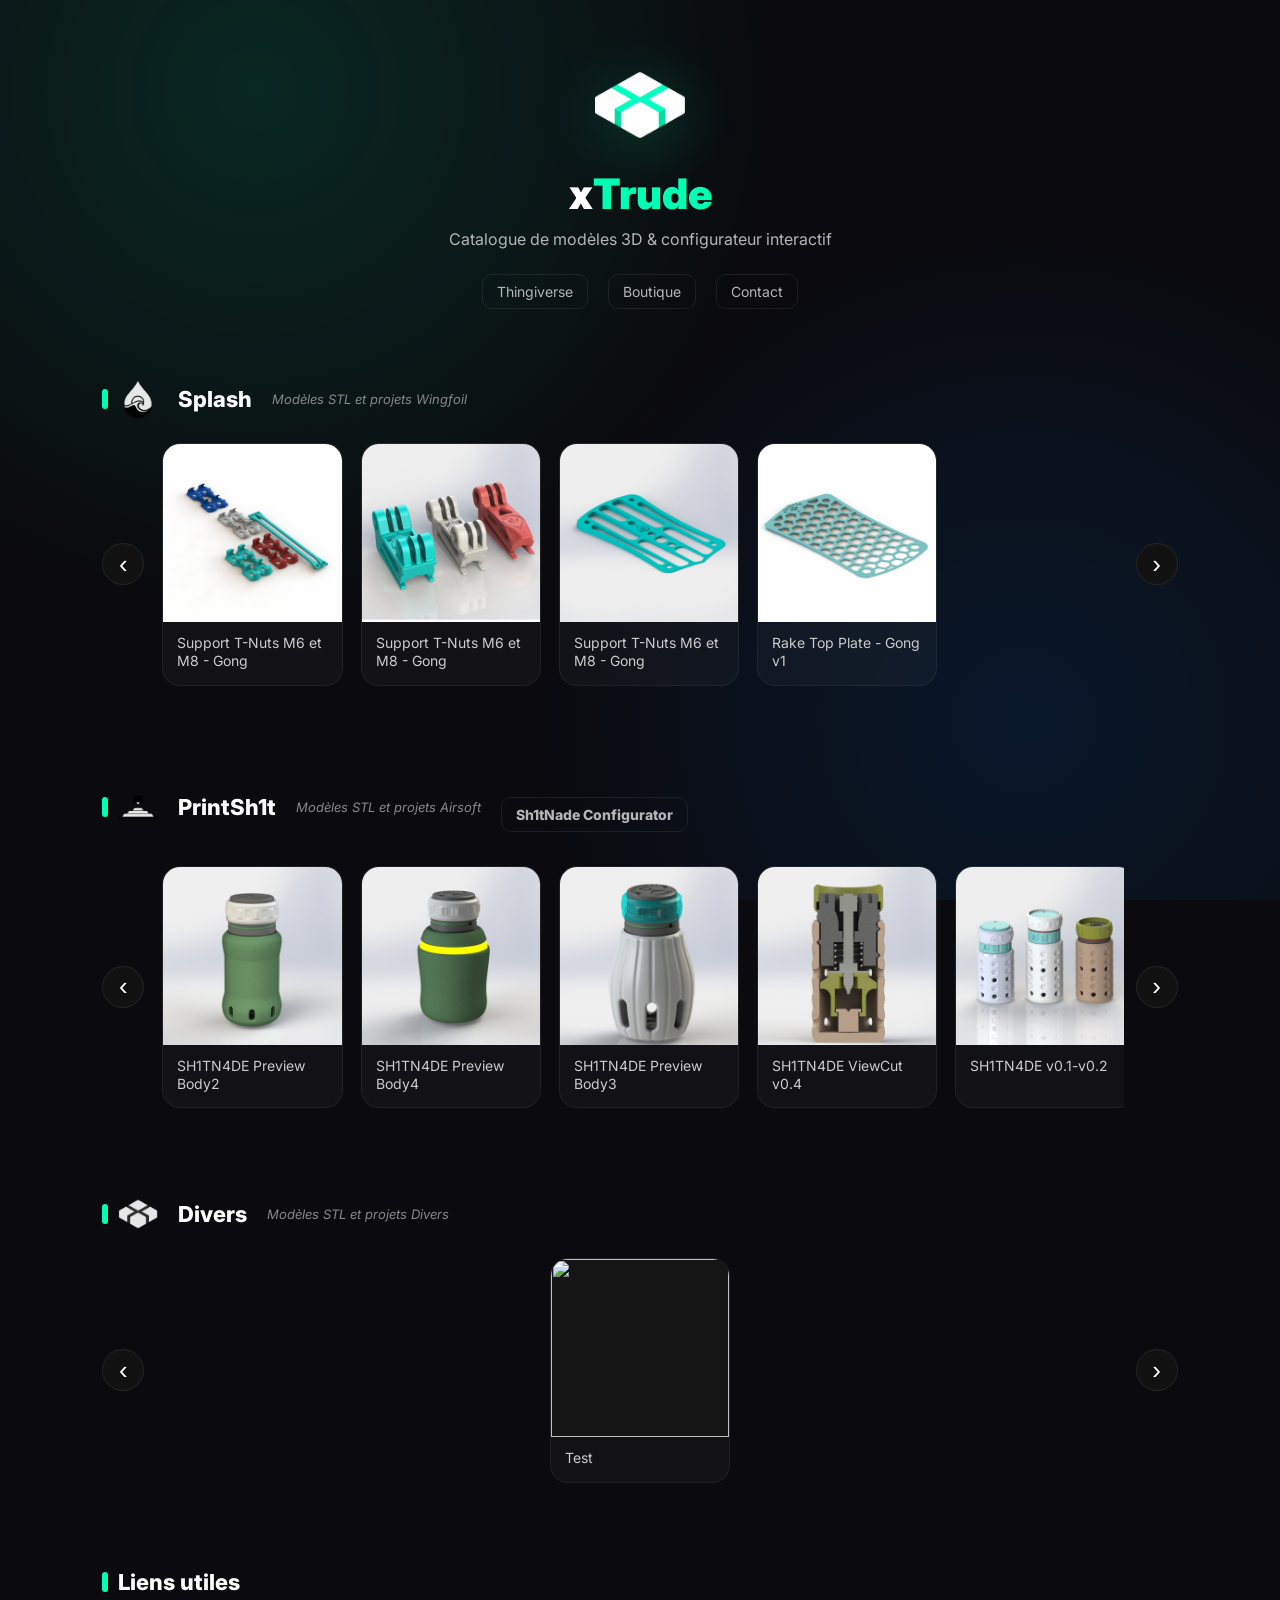
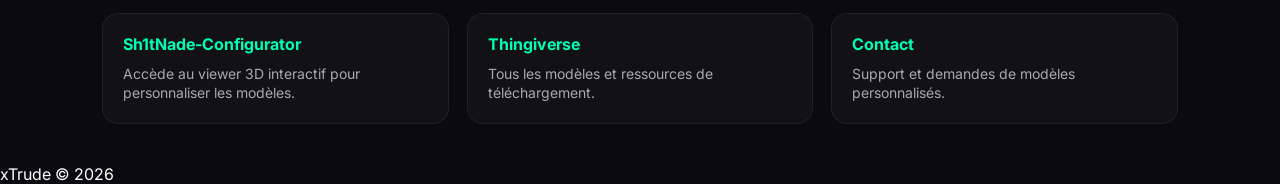
==== index.html @ 1a2859a5 "Add files via upload" ====
<!doctype html>
<html lang="fr">
<head>
<meta charset="utf-8">
<meta name="viewport" content="width=device-width, initial-scale=1.0">

<title>xTrude</title>

<link href="https://fonts.googleapis.com/css2?family=Inter:wght@300;400;600;800;900&display=swap" rel="stylesheet">
<link rel="icon" href="img/logo.png">

<style>

*{
    margin:0;
    padding:0;
    box-sizing:border-box;
}

body{
    font-family:Inter, sans-serif;
    background:#0b0b0f;
    color:white;
}

/* BACKGROUND */

body::before{
    content:"";
    position:fixed;
    inset:0;
    background:
    radial-gradient(circle at 20% 10%, rgba(0,255,180,0.12), transparent 40%),
    radial-gradient(circle at 80% 80%, rgba(0,120,255,0.12), transparent 40%);
    z-index:-2;
}

body::after{
    content:"";
    position:fixed;
    inset:0;
    background-image:
    linear-gradient(rgba(255,255,255,0.03) 1px, transparent 1px),
    linear-gradient(90deg, rgba(255,255,255,0.03) 1px, transparent 1px);
    background-size:50px 50px;
    opacity:0.2;
    z-index:-1;
}

/* HEADER */

header{
    display:flex;
    flex-direction:column;
    align-items:center;
    justify-content:center;
    padding:60px 20px 20px;
    text-align:center;
}

.logo{
    width:90px;
    height:90px;
    object-fit:contain;
    margin-bottom:18px;
    filter:drop-shadow(0 10px 30px rgba(0,255,180,0.2));
}

h1{
    font-size:42px;
    font-weight:900;
}

h1 span{
    color:#00ffb3;
}

.subtitle{
    margin-top:10px;
    color:#b5b5b5;
    font-size:16px;
}

/* LINKS TOP */

.top-links{
    display:flex;
    gap:20px;
    justify-content:center;
    margin:25px 0 10px;
    flex-wrap:wrap;
}

.top-links a{
    color:#b5b5b5;
    text-decoration:none;
    font-size:14px;
    padding:8px 14px;
    border-radius:10px;
    border:1px solid rgba(255,255,255,0.08);
    transition:0.2s;
}

.top-links a:hover{
    color:white;
    border-color:#00ffb3;
    transform:translateY(-2px);
}

/* SECTIONS */

section{
    padding:40px 8%;
}

.section-title{
    font-size:22px;
    font-weight:800;
    margin-bottom:18px;
    display:flex;
    align-items:center;
    gap:10px;
}

.section-head{
    width:100%;
    display:flex;
    align-items:center;
    gap:20px;
}

.section-meta{
    display:flex;
    align-items:center;
    gap:8px;
    font-size:13px;
    color:#888;
    font-style:italic;
    font-weight:400;
}

.mini-logo{
    width:40px;
    height:40px;
    object-fit:contain;
    opacity:0.9;
}

.bar{
    width:6px;
    height:20px;
    background:#00ffb3;
    border-radius:3px;
}

/* GRID */

/* CAROUSEL */

.carousel-wrapper{
    position:relative;
    display:flex;
    align-items:center;
    gap:12px;
}

.carousel{
    display:flex;
    gap:18px;
    overflow-x:auto;
    scroll-behavior:smooth;
    scrollbar-width:none;
    width:100%;
    padding:6px;
}

.carousel.centered {
    justify-content: center;
}

.carousel::-webkit-scrollbar{
    display:none;
}

/* ZOOM */

#lightbox{
    position: fixed;
    inset: 0;
    background: rgba(0,0,0,0.85);
    display: none;
    align-items: center;
    justify-content: center;
    z-index: 9999;
}

#lightbox img{
    max-width: 90%;
    max-height: 90%;
    object-fit: contain;
}

/* CARD */

.card{
    flex:0 0 calc((100% - 54px) / 5);

    background:rgba(255,255,255,0.03);
    border:1px solid rgba(255,255,255,0.06);
    border-radius:18px;
    overflow:hidden;
    transition:0.25s;
    cursor:pointer;
    text-decoration:none;
    color:white;
}

.card:hover{
    transform:translateY(-6px);
    border-color:rgba(0,255,180,0.4);
    box-shadow:0 15px 40px rgba(0,0,0,0.5);
}

.card p{
    padding:12px 14px 14px;
    font-size:14px;
    color:#ccc;
    line-height:1.3;

}

.card.zoomable{
    cursor:zoom-in;
}


/* IMAGE */

.thumb{
    width:100%;
    aspect-ratio:1/1;
    background:#151515;
    overflow:hidden;
}

.thumb img{
    width:100%;
    height:100%;
    object-fit:cover;
}

/* NAV */

.nav{
    width:42px;
    height:42px;
    border:none;
    border-radius:50%;
    background:#111;
    color:white;
    font-size:26px;
    cursor:pointer;
    flex-shrink:0;

    border:1px solid rgba(255,255,255,0.08);

    transition:0.2s;
}

.nav:hover{
    background:#00ffb3;
    color:black;
}

/* TABLET */

@media(max-width:1000px){

    .card{
        flex:0 0 calc((100% - 18px) / 2);
    }
}

/* MOBILE */

@media(max-width:600px){

    .card{
        flex:0 0 220px;
    }

    .nav{
        display:none;
    }
}

@media(max-width:600px){

    .print-head{
        flex-wrap:wrap;
    }

    .print-head .top-links{
        width:100%;
        margin-top:10px;
        justify-content:flex-start;
    }
}

/* LINKS SECTION (FIX) */

.links{
    display:grid;
    grid-template-columns:repeat(3,1fr);
    gap:18px;
    margin-top:10px;
}

.linkbox{
    padding:20px;
    border-radius:16px;
    background:rgba(255,255,255,0.03);
    border:1px solid rgba(255,255,255,0.06);
    transition:0.25s;
}

.linkbox:hover{
    transform:translateY(-4px);
    border-color:rgba(0,255,180,0.3);
    background:rgba(255,255,255,0.05);
}

.linkbox h3{
    margin-bottom:10px;
    color:#00ffb3;
    font-size:16px;
}

.linkbox p{
    color:#aaa;
    font-size:14px;
    line-height:1.4;
}

/* MOBILE */

@media(max-width:900px){
    .links{
        grid-template-columns:1fr;
    }
}

.linkbox:visited {
    color: inherit;
}

.linkbox{
    display:block;
    text-decoration:none;
    color:inherit;
}

</style>
</head>

<body>

<header>

    <img src="img/logo.png" class="logo" alt="xTrude">

    <h1>x<span>Trude</span></h1>

    <div class="subtitle">
        Catalogue de modèles 3D & configurateur interactif
    </div>

    <!-- LIENS UTILES EN HAUT -->
    <div class="top-links">

        <a href="https://www.thingiverse.com/" target="_blank">
            Thingiverse
        </a>
		
		<a href="https://xtrude.gumroad.com/" target="_blank">
            Boutique
        </a>

        <a href="#">
            Contact
        </a>

    </div>

</header>

<!-- Splash -->

<section>

    <div class="section-title">
        <div class="bar"></div>

        <div class="section-head">
            <img src="img/sp-logo.png" class="mini-logo" alt="">

            <span>Splash</span>

            <div class="section-meta">
                <span>Modèles STL et projets Wingfoil</span>
            </div>
        </div>
    </div>


    <div class="carousel-wrapper">

    <button class="nav prev" onclick="scrollCarousel('splash-grid', -1)">
        ‹
    </button>

    <div class="carousel" id="splash-grid"></div>

    <button class="nav next" onclick="scrollCarousel('splash-grid', 1)">
        ›
    </button>

</div>

</section>

<!-- PrintSh1t -->

<section>

		<div class="section-title">
		<div class="bar"></div>

		<div class="section-head print-head">
		<img src="img/ps-logo.png" class="mini-logo" alt="">
			<span>PrintSh1t</span>

			<div class="section-meta">
				<span>Modèles STL et projets Airsoft</span>
			</div>
			
			<div class="top-links">
				<a href="https://sh1tn4de-configurator.pages.dev/">
				Sh1tNade Configurator
				</a>
			</div>	
		</div>
		</div>


	<div class="carousel-wrapper">

		<button class="nav prev" onclick="scrollCarousel('print-grid', -1)">
			‹
		</button>

		<div class="carousel" id="print-grid"></div>

		<button class="nav next" onclick="scrollCarousel('print-grid', 1)">
			›
		</button>

	</div>
	
</section>

<!-- DIVERS -->

<section>

		<div class="section-title">
		<div class="bar"></div>

		<div class="section-head">
			<img src="img/di-logo.png" class="mini-logo" alt="">
			<span>Divers</span>

			<div class="section-meta">
				<span>Modèles STL et projets Divers</span>
			</div>
		</div>
	</div>

    <div class="carousel-wrapper">

		<button class="nav prev" onclick="scrollCarousel('divers-grid', -1)">
			‹
		</button>

		<div class="carousel" id="divers-grid"></div>

		<button class="nav next" onclick="scrollCarousel('divers-grid', 1)">
			›
		</button>

	</div>

</section>

<!-- LINKS INFO -->

<section>

    <div class="section-title">
        <div class="bar"></div>
        Liens utiles
    </div>

    <div class="links">

		<a class="linkbox" href="https://sh1tn4de-configurator.pages.dev/" target="_blank">
			<h3>Sh1tNade-Configurator</h3>
			<p>Accède au viewer 3D interactif pour personnaliser les modèles.</p>
		</a>

        <div class="linkbox">
            <h3>Thingiverse</h3>
            <p>Tous les modèles et ressources de téléchargement.</p>
        </div>

        <div class="linkbox">
            <h3>Contact</h3>
            <p>Support et demandes de modèles personnalisés.</p>
        </div>

    </div>

</section>

<footer>
    xTrude © 2026
</footer>
	<div id="lightbox" onclick="this.style.display='none'">
		<img id="lightbox-img">
	</div>
<script src="js/app.js"></script>
</body>
</html>
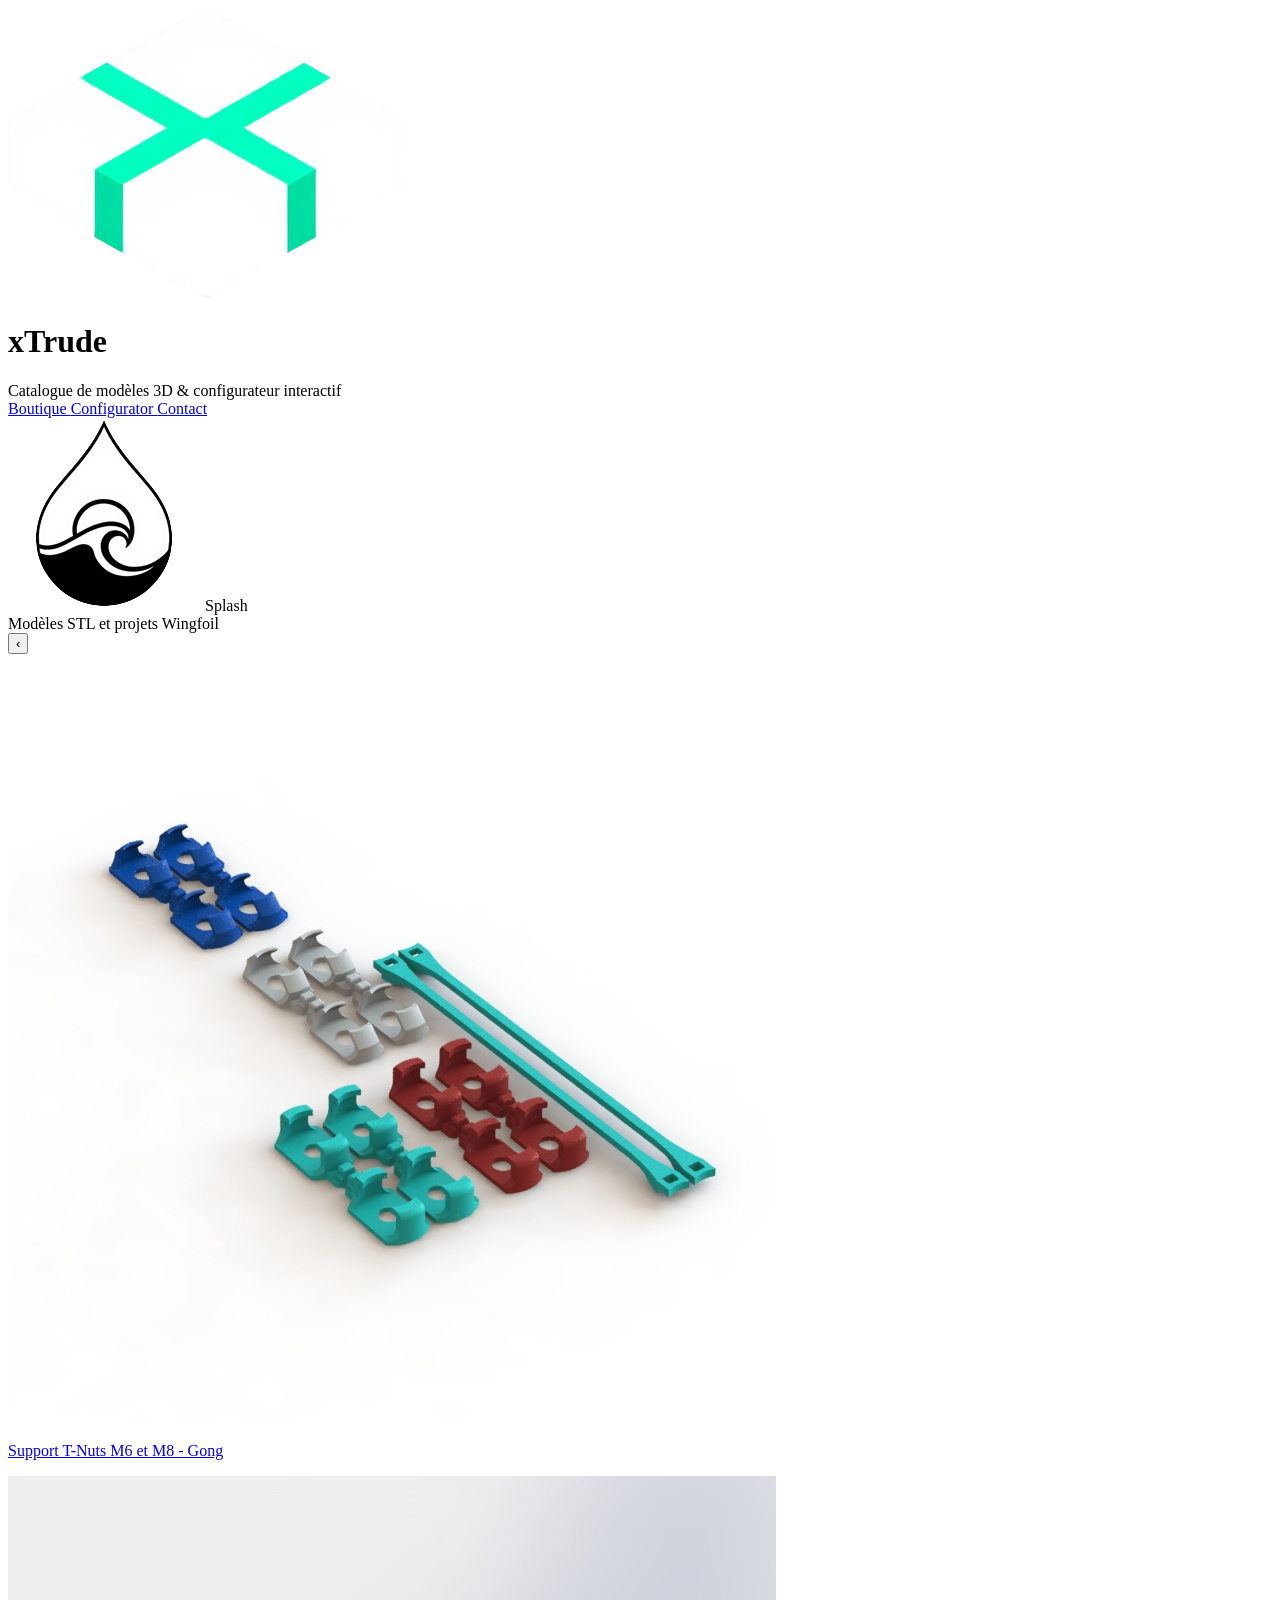
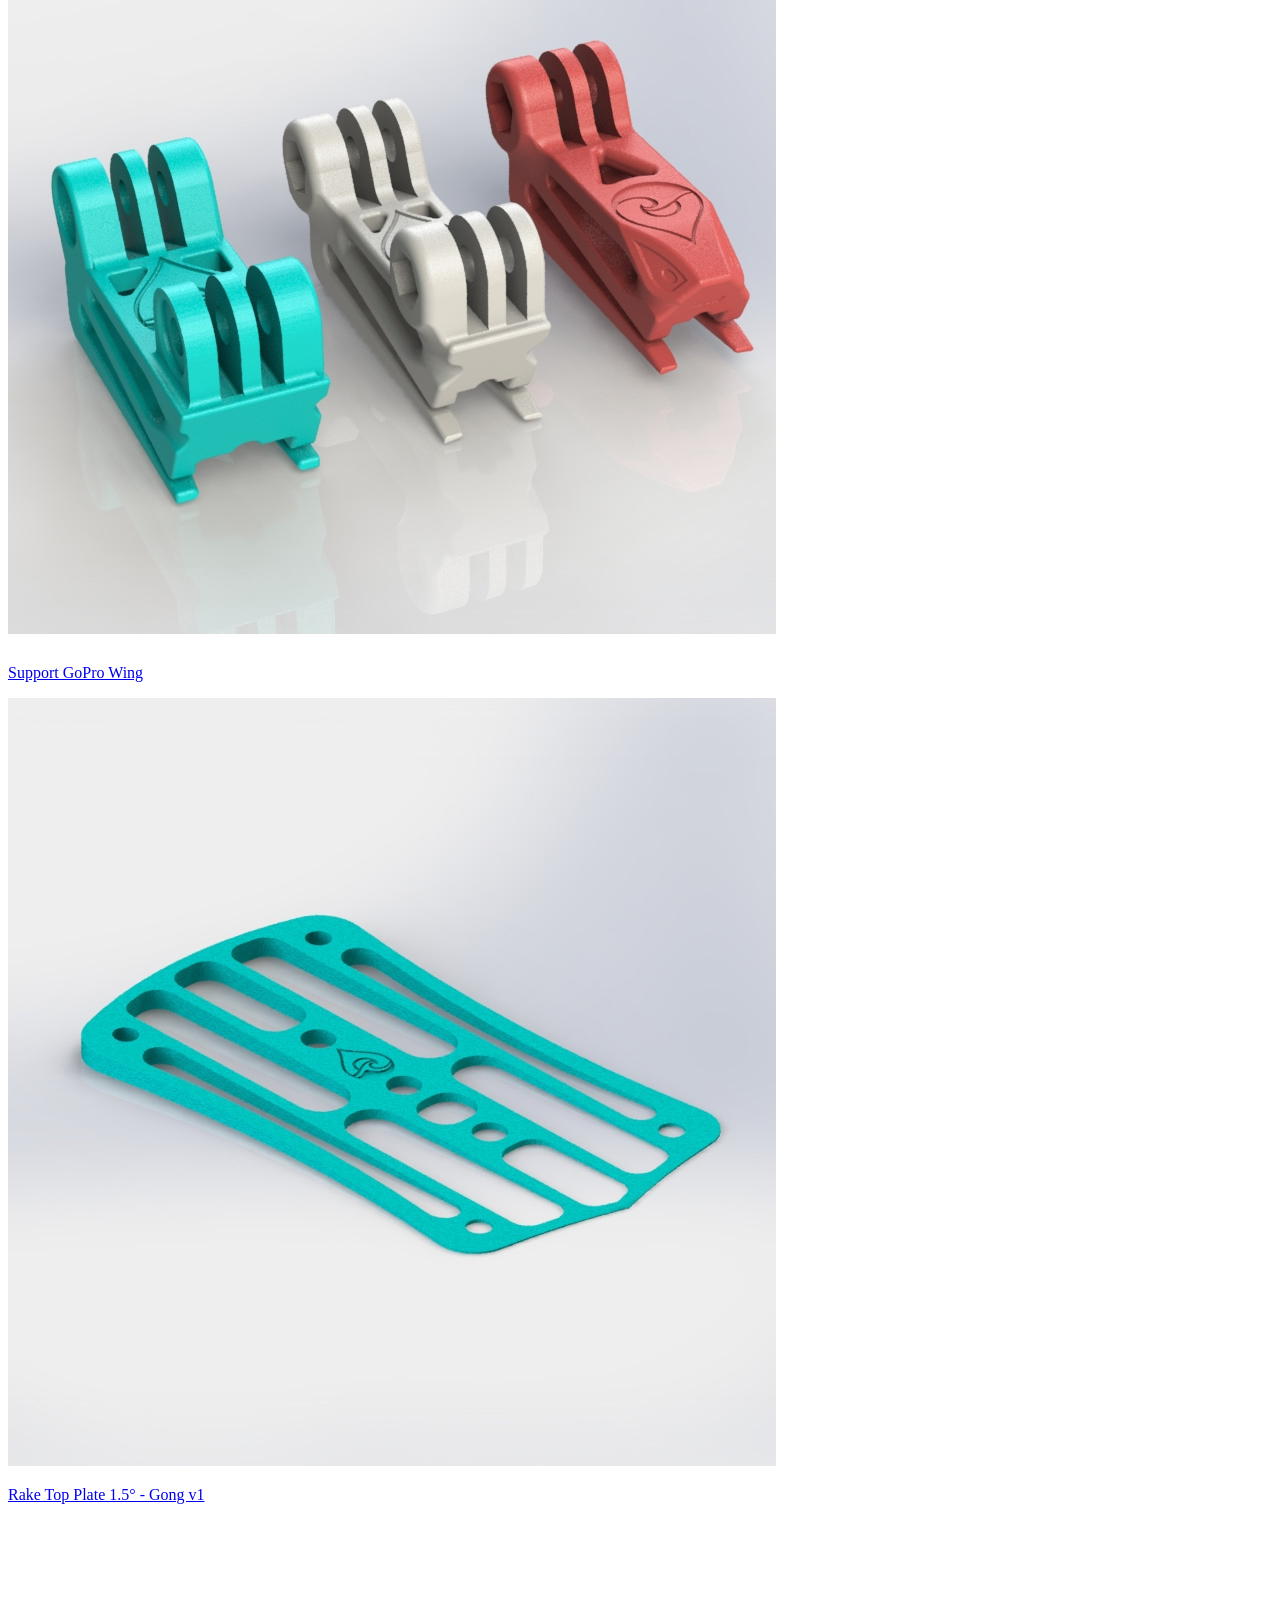
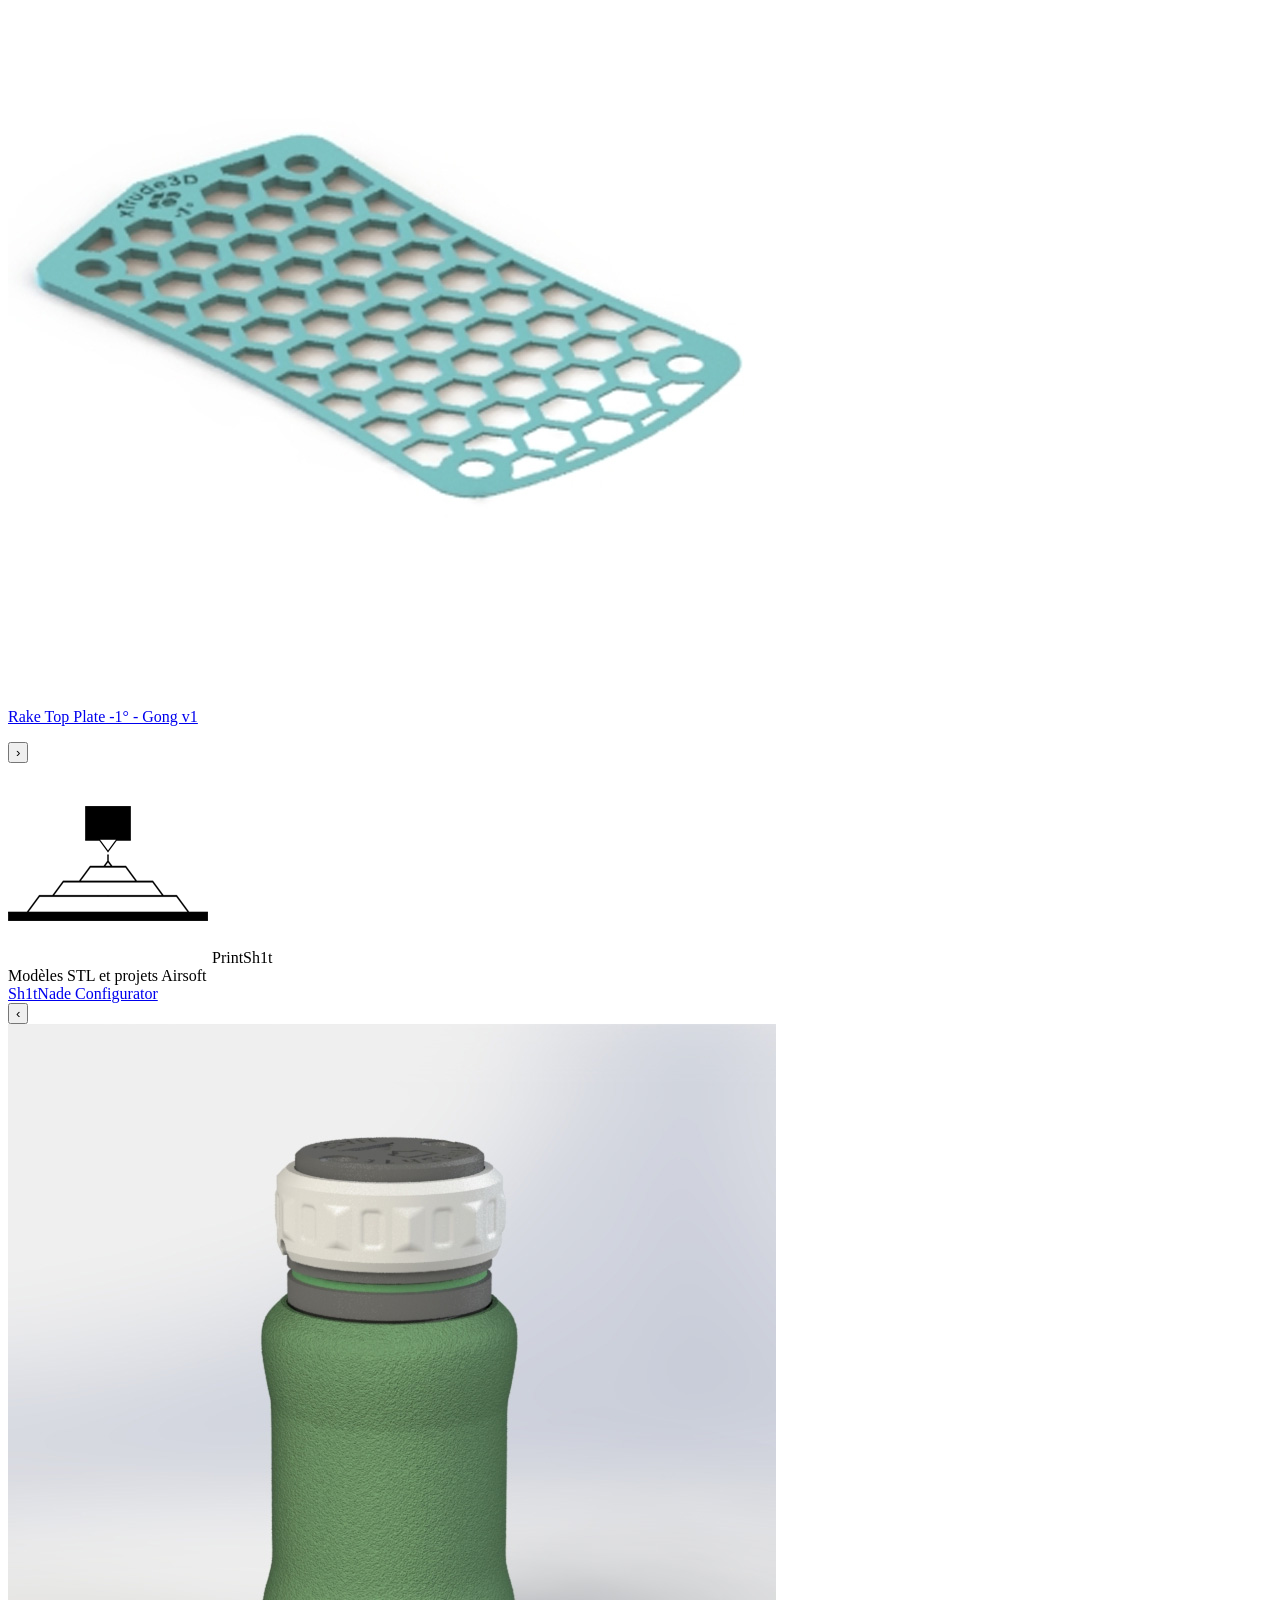
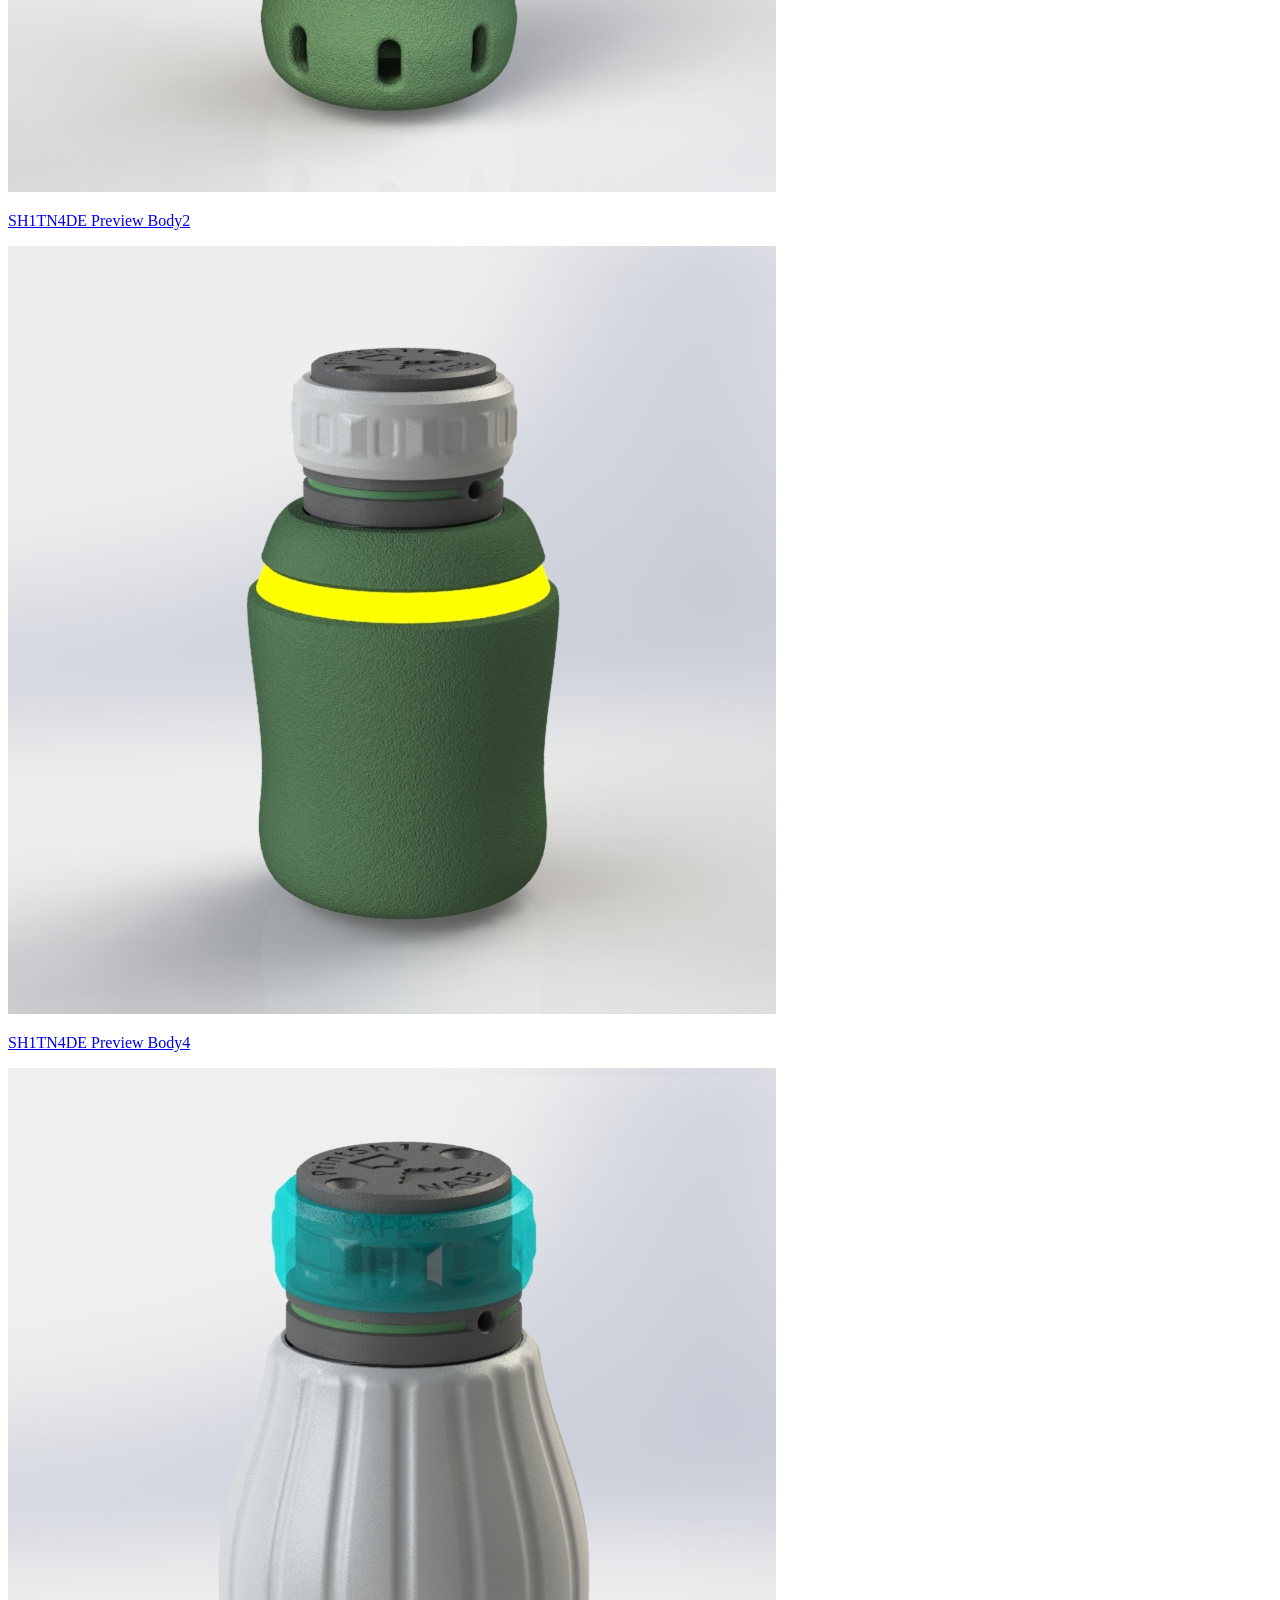
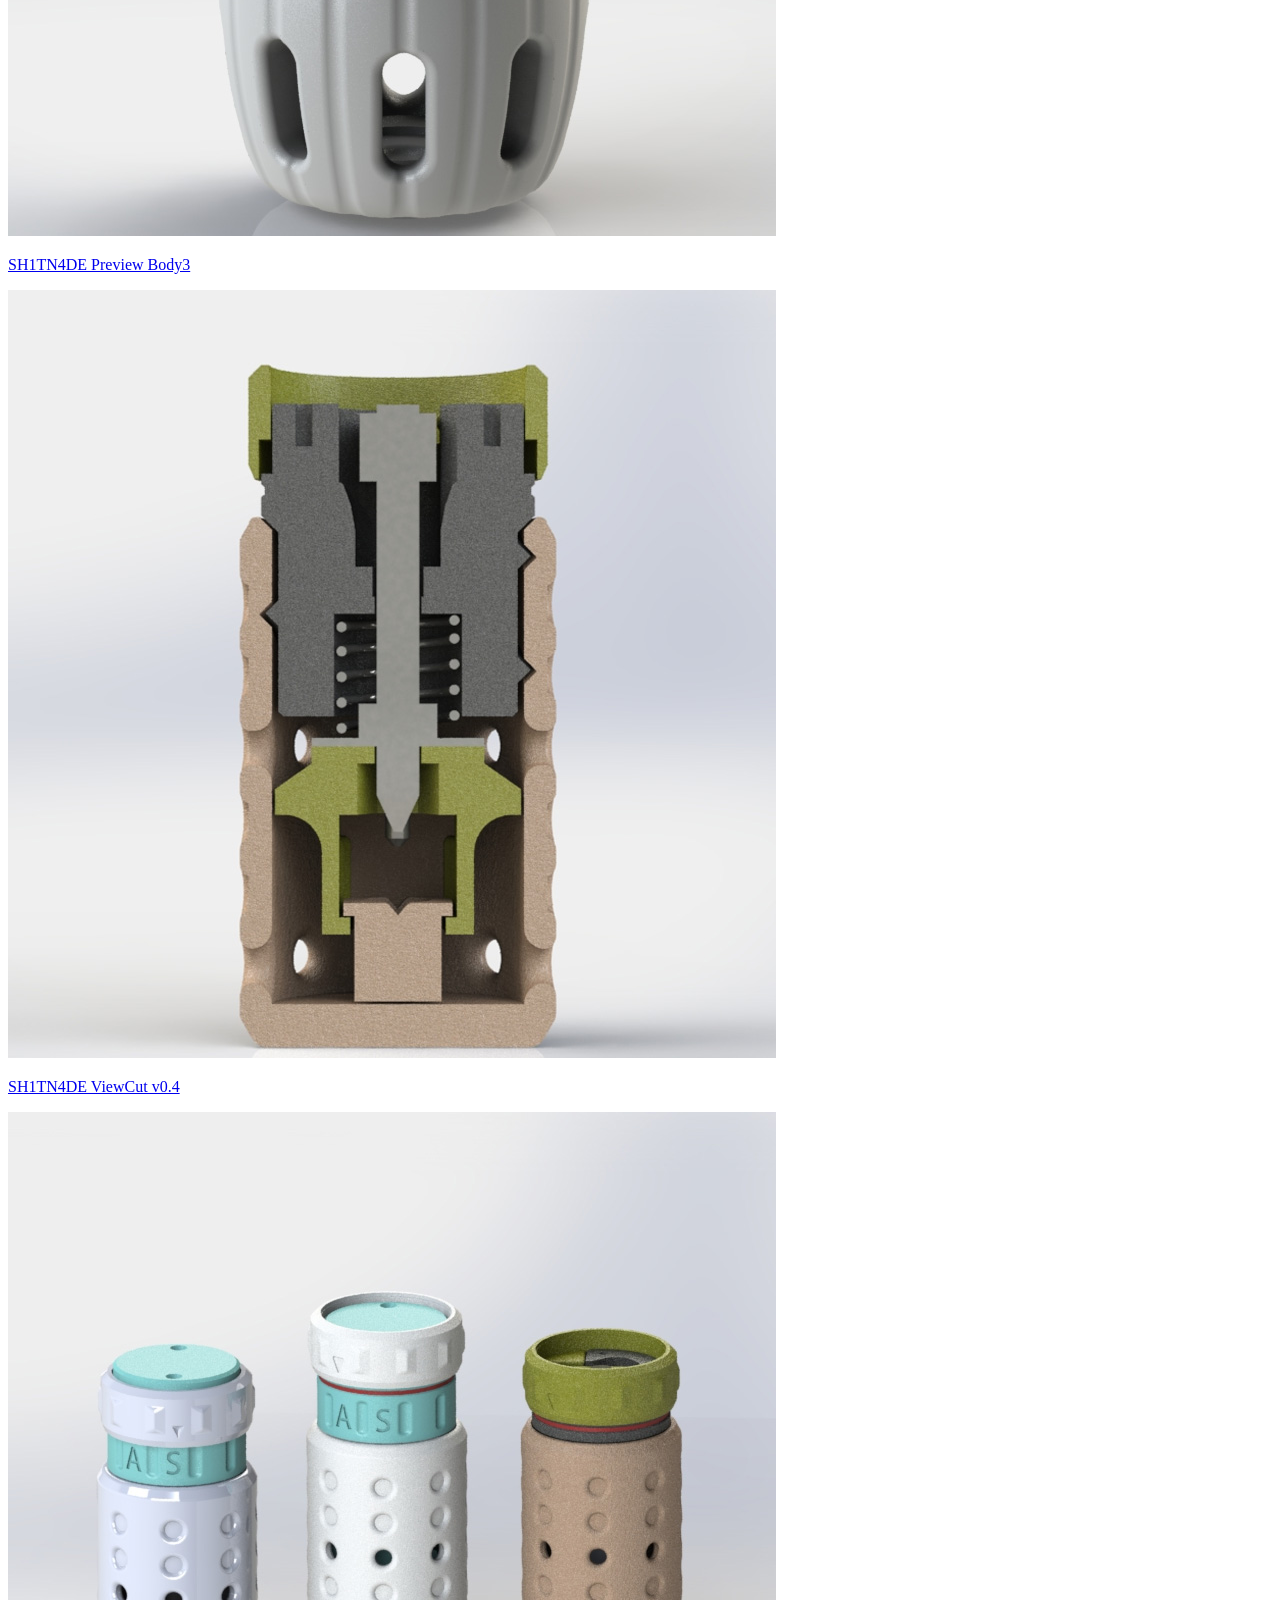
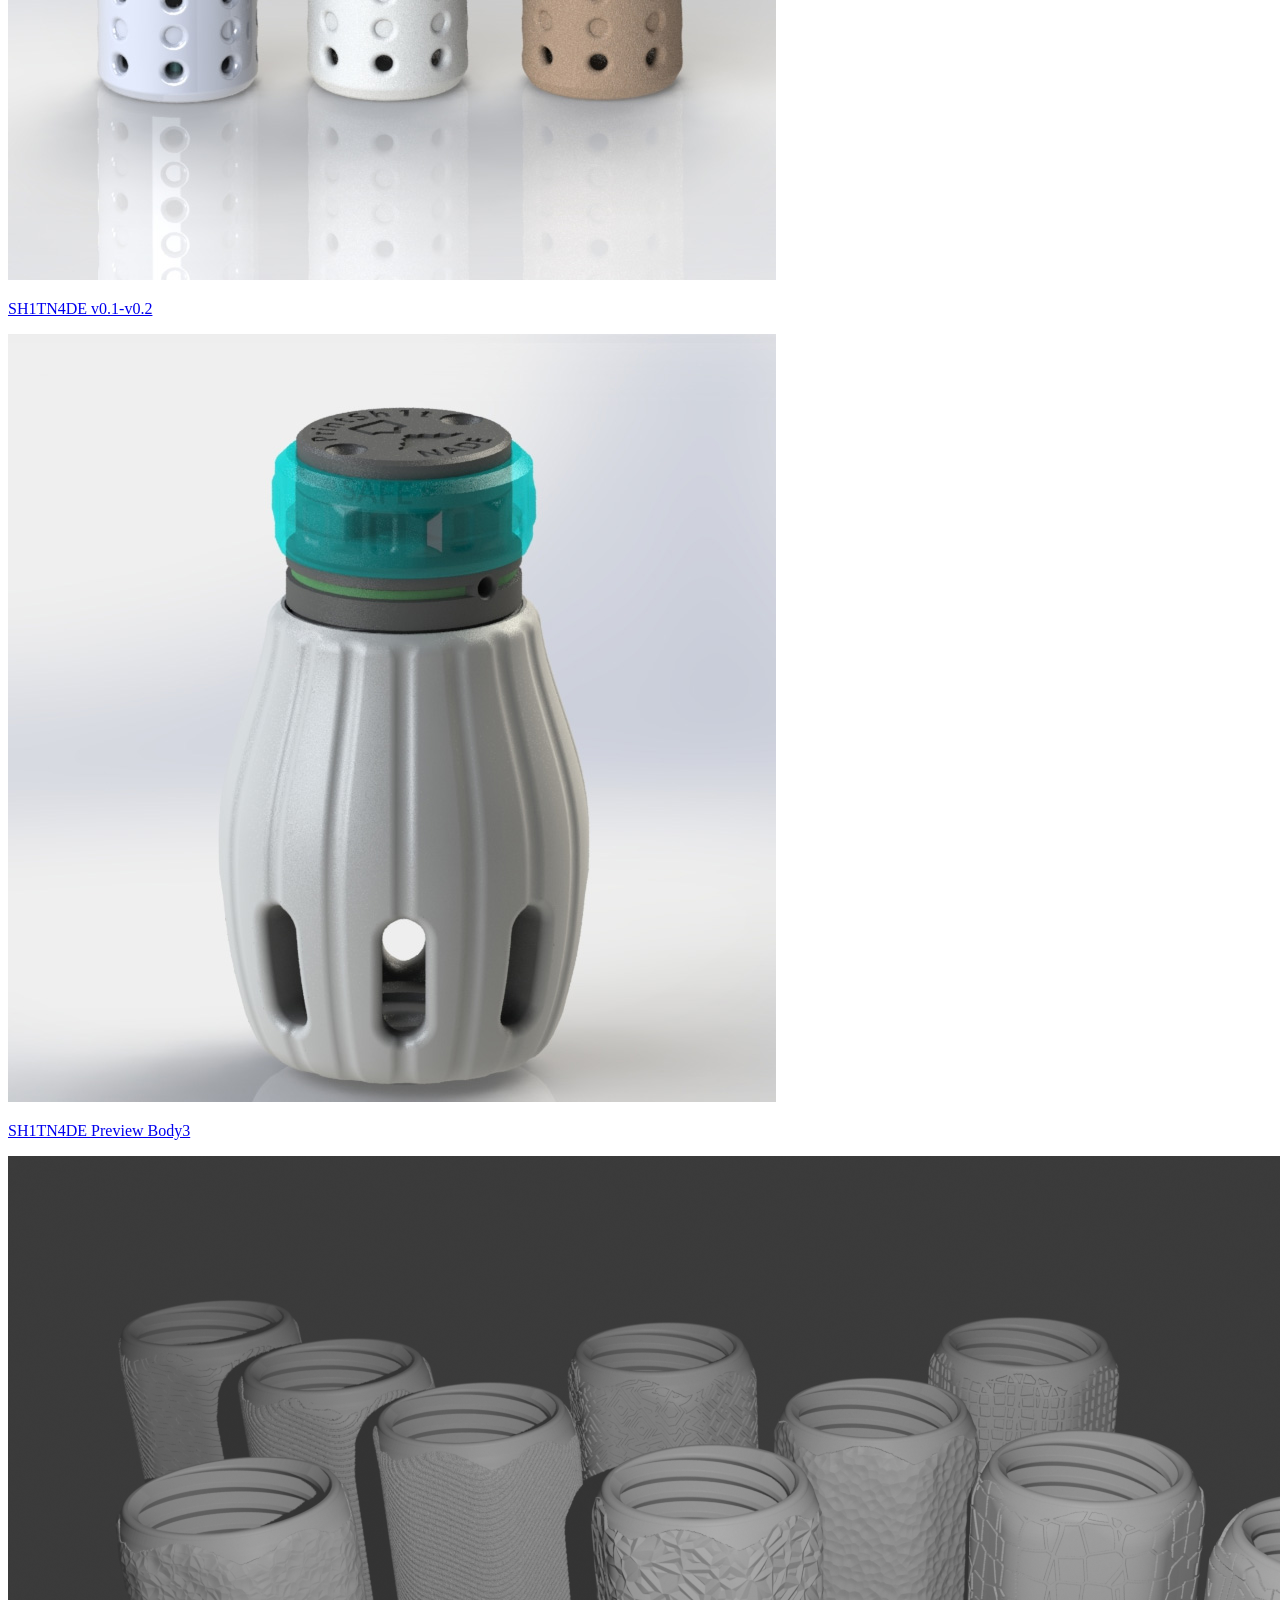
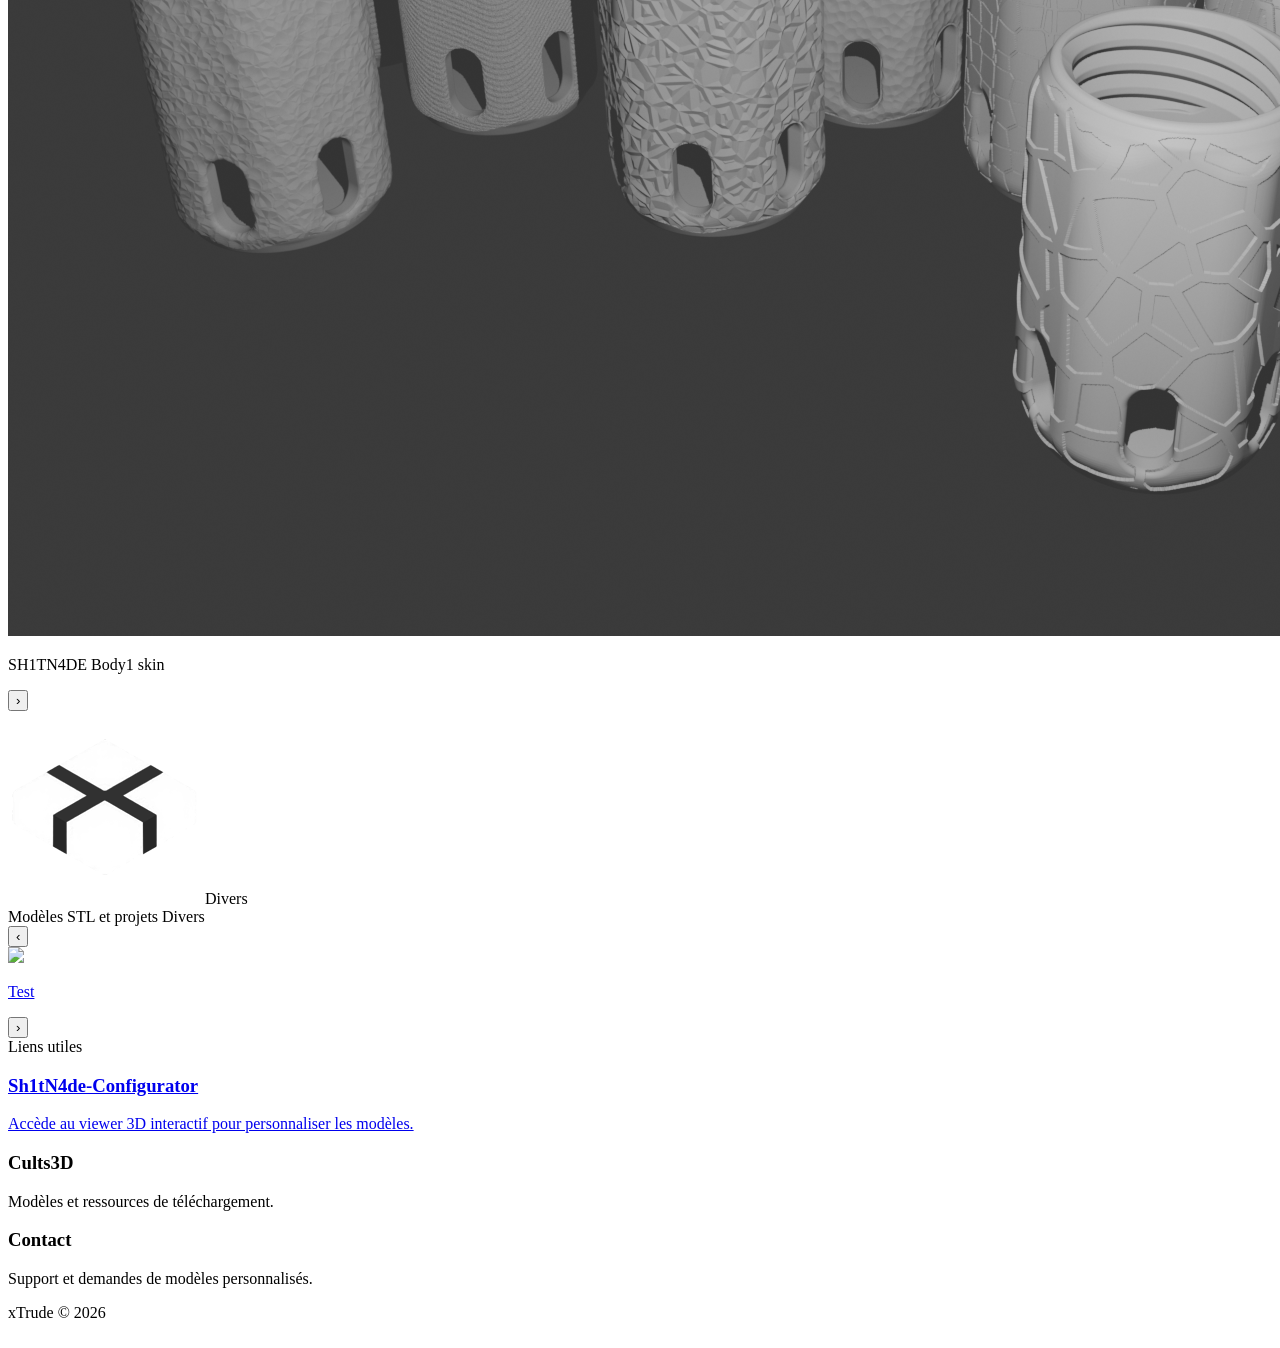
==== commit 11576a7e: "Update index.html" ====
--- a/index.html
+++ b/index.html
@@ -8,359 +8,8 @@
 
 <link href="https://fonts.googleapis.com/css2?family=Inter:wght@300;400;600;800;900&display=swap" rel="stylesheet">
 <link rel="icon" href="img/logo.png">
+<link rel="stylesheet" href="style.css">
 
-<style>
-
-*{
-    margin:0;
-    padding:0;
-    box-sizing:border-box;
-}
-
-body{
-    font-family:Inter, sans-serif;
-    background:#0b0b0f;
-    color:white;
-}
-
-/* BACKGROUND */
-
-body::before{
-    content:"";
-    position:fixed;
-    inset:0;
-    background:
-    radial-gradient(circle at 20% 10%, rgba(0,255,180,0.12), transparent 40%),
-    radial-gradient(circle at 80% 80%, rgba(0,120,255,0.12), transparent 40%);
-    z-index:-2;
-}
-
-body::after{
-    content:"";
-    position:fixed;
-    inset:0;
-    background-image:
-    linear-gradient(rgba(255,255,255,0.03) 1px, transparent 1px),
-    linear-gradient(90deg, rgba(255,255,255,0.03) 1px, transparent 1px);
-    background-size:50px 50px;
-    opacity:0.2;
-    z-index:-1;
-}
-
-/* HEADER */
-
-header{
-    display:flex;
-    flex-direction:column;
-    align-items:center;
-    justify-content:center;
-    padding:60px 20px 20px;
-    text-align:center;
-}
-
-.logo{
-    width:90px;
-    height:90px;
-    object-fit:contain;
-    margin-bottom:18px;
-    filter:drop-shadow(0 10px 30px rgba(0,255,180,0.2));
-}
-
-h1{
-    font-size:42px;
-    font-weight:900;
-}
-
-h1 span{
-    color:#00ffb3;
-}
-
-.subtitle{
-    margin-top:10px;
-    color:#b5b5b5;
-    font-size:16px;
-}
-
-/* LINKS TOP */
-
-.top-links{
-    display:flex;
-    gap:20px;
-    justify-content:center;
-    margin:25px 0 10px;
-    flex-wrap:wrap;
-}
-
-.top-links a{
-    color:#b5b5b5;
-    text-decoration:none;
-    font-size:14px;
-    padding:8px 14px;
-    border-radius:10px;
-    border:1px solid rgba(255,255,255,0.08);
-    transition:0.2s;
-}
-
-.top-links a:hover{
-    color:white;
-    border-color:#00ffb3;
-    transform:translateY(-2px);
-}
-
-/* SECTIONS */
-
-section{
-    padding:40px 8%;
-}
-
-.section-title{
-    font-size:22px;
-    font-weight:800;
-    margin-bottom:18px;
-    display:flex;
-    align-items:center;
-    gap:10px;
-}
-
-.section-head{
-    width:100%;
-    display:flex;
-    align-items:center;
-    gap:20px;
-}
-
-.section-meta{
-    display:flex;
-    align-items:center;
-    gap:8px;
-    font-size:13px;
-    color:#888;
-    font-style:italic;
-    font-weight:400;
-}
-
-.mini-logo{
-    width:40px;
-    height:40px;
-    object-fit:contain;
-    opacity:0.9;
-}
-
-.bar{
-    width:6px;
-    height:20px;
-    background:#00ffb3;
-    border-radius:3px;
-}
-
-/* GRID */
-
-/* CAROUSEL */
-
-.carousel-wrapper{
-    position:relative;
-    display:flex;
-    align-items:center;
-    gap:12px;
-}
-
-.carousel{
-    display:flex;
-    gap:18px;
-    overflow-x:auto;
-    scroll-behavior:smooth;
-    scrollbar-width:none;
-    width:100%;
-    padding:6px;
-}
-
-.carousel.centered {
-    justify-content: center;
-}
-
-.carousel::-webkit-scrollbar{
-    display:none;
-}
-
-/* ZOOM */
-
-#lightbox{
-    position: fixed;
-    inset: 0;
-    background: rgba(0,0,0,0.85);
-    display: none;
-    align-items: center;
-    justify-content: center;
-    z-index: 9999;
-}
-
-#lightbox img{
-    max-width: 90%;
-    max-height: 90%;
-    object-fit: contain;
-}
-
-/* CARD */
-
-.card{
-    flex:0 0 calc((100% - 54px) / 5);
-
-    background:rgba(255,255,255,0.03);
-    border:1px solid rgba(255,255,255,0.06);
-    border-radius:18px;
-    overflow:hidden;
-    transition:0.25s;
-    cursor:pointer;
-    text-decoration:none;
-    color:white;
-}
-
-.card:hover{
-    transform:translateY(-6px);
-    border-color:rgba(0,255,180,0.4);
-    box-shadow:0 15px 40px rgba(0,0,0,0.5);
-}
-
-.card p{
-    padding:12px 14px 14px;
-    font-size:14px;
-    color:#ccc;
-    line-height:1.3;
-
-}
-
-.card.zoomable{
-    cursor:zoom-in;
-}
-
-
-/* IMAGE */
-
-.thumb{
-    width:100%;
-    aspect-ratio:1/1;
-    background:#151515;
-    overflow:hidden;
-}
-
-.thumb img{
-    width:100%;
-    height:100%;
-    object-fit:cover;
-}
-
-/* NAV */
-
-.nav{
-    width:42px;
-    height:42px;
-    border:none;
-    border-radius:50%;
-    background:#111;
-    color:white;
-    font-size:26px;
-    cursor:pointer;
-    flex-shrink:0;
-
-    border:1px solid rgba(255,255,255,0.08);
-
-    transition:0.2s;
-}
-
-.nav:hover{
-    background:#00ffb3;
-    color:black;
-}
-
-/* TABLET */
-
-@media(max-width:1000px){
-
-    .card{
-        flex:0 0 calc((100% - 18px) / 2);
-    }
-}
-
-/* MOBILE */
-
-@media(max-width:600px){
-
-    .card{
-        flex:0 0 220px;
-    }
-
-    .nav{
-        display:none;
-    }
-}
-
-@media(max-width:600px){
-
-    .print-head{
-        flex-wrap:wrap;
-    }
-
-    .print-head .top-links{
-        width:100%;
-        margin-top:10px;
-        justify-content:flex-start;
-    }
-}
-
-/* LINKS SECTION (FIX) */
-
-.links{
-    display:grid;
-    grid-template-columns:repeat(3,1fr);
-    gap:18px;
-    margin-top:10px;
-}
-
-.linkbox{
-    padding:20px;
-    border-radius:16px;
-    background:rgba(255,255,255,0.03);
-    border:1px solid rgba(255,255,255,0.06);
-    transition:0.25s;
-}
-
-.linkbox:hover{
-    transform:translateY(-4px);
-    border-color:rgba(0,255,180,0.3);
-    background:rgba(255,255,255,0.05);
-}
-
-.linkbox h3{
-    margin-bottom:10px;
-    color:#00ffb3;
-    font-size:16px;
-}
-
-.linkbox p{
-    color:#aaa;
-    font-size:14px;
-    line-height:1.4;
-}
-
-/* MOBILE */
-
-@media(max-width:900px){
-    .links{
-        grid-template-columns:1fr;
-    }
-}
-
-.linkbox:visited {
-    color: inherit;
-}
-
-.linkbox{
-    display:block;
-    text-decoration:none;
-    color:inherit;
-}
-
-</style>
 </head>
 
 <body>
@@ -378,17 +27,17 @@
     <!-- LIENS UTILES EN HAUT -->
     <div class="top-links">
 
-        <a href="https://www.thingiverse.com/" target="_blank">
-            Thingiverse
+		<a href="https://cults3d.com/fr/utilisateurs/xTrude" target="_blank">
+            Boutique
         </a>
 		
-		<a href="https://xtrude.gumroad.com/" target="_blank">
-            Boutique
+        <a href="https://sh1tn4de-configurator.pages.dev/" target="_blank">
+            Configurator
         </a>
 
-        <a href="#">
-            Contact
-        </a>
+        <a href="contact.html">
+			Contact
+		</a>
 
     </div>
 
@@ -514,16 +163,16 @@
     <div class="links">
 
 		<a class="linkbox" href="https://sh1tn4de-configurator.pages.dev/" target="_blank">
-			<h3>Sh1tNade-Configurator</h3>
+			<h3>Sh1tN4de-Configurator</h3>
 			<p>Accède au viewer 3D interactif pour personnaliser les modèles.</p>
 		</a>
 
-        <div class="linkbox">
-            <h3>Thingiverse</h3>
-            <p>Tous les modèles et ressources de téléchargement.</p>
+        <div class="linkbox" href="https://cults3d.com/fr/utilisateurs/xTrude" target="_blank">
+            <h3>Cults3D</h3>
+            <p>Modèles et ressources de téléchargement.</p>
         </div>
 
-        <div class="linkbox">
+        <div class="linkbox" href="contact.html">
             <h3>Contact</h3>
             <p>Support et demandes de modèles personnalisés.</p>
         </div>
@@ -540,4 +189,4 @@
 	</div>
 <script src="js/app.js"></script>
 </body>
-</html>+</html>
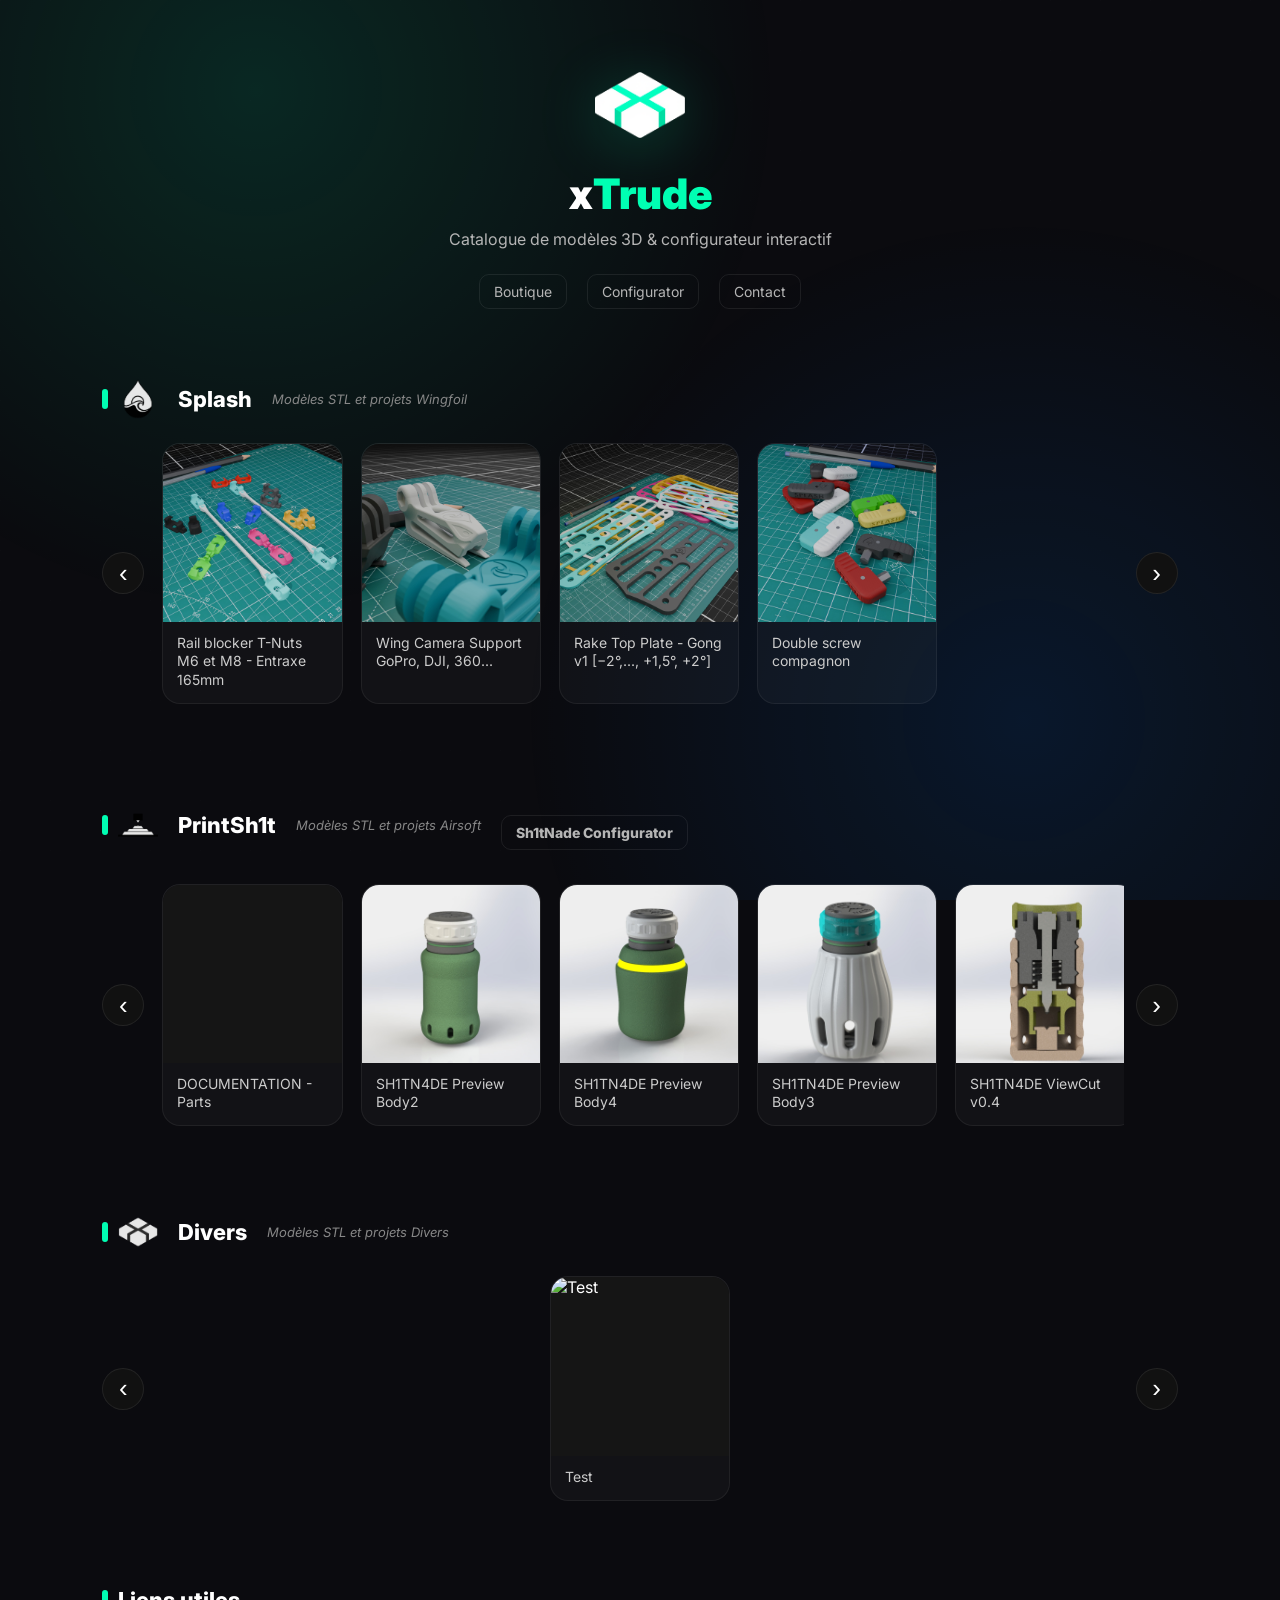
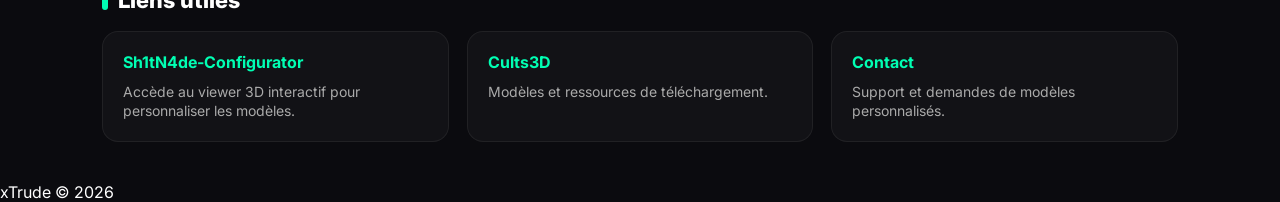
==== commit 76b169bb: "Update site 25/06" ====
--- a/index.html
+++ b/index.html
@@ -185,8 +185,8 @@
     xTrude © 2026
 </footer>
 	<div id="lightbox" onclick="this.style.display='none'">
-		<img id="lightbox-img">
+	<img id="lightbox-img">
 	</div>
 <script src="js/app.js"></script>
 </body>
-</html>
+</html>
--- a/style.css
+++ b/style.css
@@ -0,0 +1,484 @@
+*{
+    margin:0;
+    padding:0;
+    box-sizing:border-box;
+}
+
+body{
+    font-family:Inter, sans-serif;
+    background:#0b0b0f;
+    color:white;
+}
+
+/* BACKGROUND */
+
+body::before{
+    content:"";
+    position:fixed;
+    inset:0;
+    background:
+    radial-gradient(circle at 20% 10%, rgba(0,255,180,0.12), transparent 40%),
+    radial-gradient(circle at 80% 80%, rgba(0,120,255,0.12), transparent 40%);
+    z-index:-2;
+}
+
+body::after{
+    content:"";
+    position:fixed;
+    inset:0;
+    background-image:
+    linear-gradient(rgba(255,255,255,0.03) 1px, transparent 1px),
+    linear-gradient(90deg, rgba(255,255,255,0.03) 1px, transparent 1px);
+    background-size:50px 50px;
+    opacity:0.2;
+    z-index:-1;
+}
+
+/* HEADER */
+
+header{
+    display:flex;
+    flex-direction:column;
+    align-items:center;
+    justify-content:center;
+    padding:60px 20px 20px;
+    text-align:center;
+}
+
+.logo{
+    width:90px;
+    height:90px;
+    object-fit:contain;
+    margin-bottom:18px;
+    filter:drop-shadow(0 10px 30px rgba(0,255,180,0.2));
+}
+
+h1{
+    font-size:42px;
+    font-weight:900;
+}
+
+h1 span{
+    color:#00ffb3;
+}
+
+.subtitle{
+    margin-top:10px;
+    color:#b5b5b5;
+    font-size:16px;
+}
+
+/* LINKS TOP */
+
+.top-links{
+    display:flex;
+    gap:20px;
+    justify-content:center;
+    margin:25px 0 10px;
+    flex-wrap:wrap;
+}
+
+.top-links a{
+    color:#b5b5b5;
+    text-decoration:none;
+    font-size:14px;
+    padding:8px 14px;
+    border-radius:10px;
+    border:1px solid rgba(255,255,255,0.08);
+    transition:0.2s;
+}
+
+.top-links a:hover{
+    color:white;
+    border-color:#00ffb3;
+    transform:translateY(-2px);
+}
+
+/* SECTIONS */
+
+section{
+    padding:40px 8%;
+}
+
+.section-title{
+    font-size:22px;
+    font-weight:800;
+    margin-bottom:18px;
+    display:flex;
+    align-items:center;
+    gap:10px;
+}
+
+.section-head{
+    width:100%;
+    display:flex;
+    align-items:center;
+    gap:20px;
+}
+
+.section-meta{
+    display:flex;
+    align-items:center;
+    gap:8px;
+    font-size:13px;
+    color:#888;
+    font-style:italic;
+    font-weight:400;
+}
+
+.mini-logo{
+    width:40px;
+    height:40px;
+    object-fit:contain;
+    opacity:0.9;
+}
+
+.bar{
+    width:6px;
+    height:20px;
+    background:#00ffb3;
+    border-radius:3px;
+}
+
+/* GRID */
+
+/* CAROUSEL */
+
+.carousel-wrapper{
+    position:relative;
+    display:flex;
+    align-items:center;
+    gap:12px;
+}
+
+.carousel{
+    display:flex;
+    gap:18px;
+    overflow-x:auto;
+    scroll-behavior:smooth;
+    scrollbar-width:none;
+    width:100%;
+    padding:6px;
+}
+
+.carousel.centered {
+    justify-content: center;
+}
+
+.carousel::-webkit-scrollbar{
+    display:none;
+}
+
+/* ZOOM */
+
+#lightbox{
+    position: fixed;
+    inset: 0;
+    background: rgba(0,0,0,0.85);
+    display: none;
+    align-items: center;
+    justify-content: center;
+    z-index: 9999;
+}
+
+#lightbox img{
+    max-width: 90%;
+    max-height: 90%;
+    object-fit: contain;
+}
+
+
+
+/* CARD */
+
+.card{
+    flex:0 0 calc((100% - 54px) / 5);
+    background:rgba(255,255,255,0.03);
+    border:1px solid rgba(255,255,255,0.06);
+    border-radius:18px;
+    overflow:hidden;
+    transition:0.25s;
+    cursor:pointer;
+    text-decoration:none;
+    color:white;
+}
+
+.card:hover{
+    transform:translateY(-6px);
+    border-color:rgba(0,255,180,0.4);
+    box-shadow:0 15px 40px rgba(0,0,0,0.5);
+}
+
+.card p{
+    padding:12px 14px 14px;
+    font-size:14px;
+    color:#ccc;
+    line-height:1.3;
+
+}
+
+.card.zoomable{
+    cursor:zoom-in;
+}
+
+
+/* IMAGE */
+
+.thumb{
+    width:100%;
+    aspect-ratio:1/1;
+    background:#151515;
+    overflow:hidden;
+}
+
+.thumb img,
+.thumb video{
+    width:100%;
+    height:100%;
+    object-fit:cover;
+	
+	transition:transform 0.3s ease;
+}
+
+.card.loupe:hover .thumb img{
+    transform: scale(1.5);
+}
+
+/* NAV */
+
+.nav{
+    width:42px;
+    height:42px;
+    border:none;
+    border-radius:50%;
+    background:#111;
+    color:white;
+    font-size:26px;
+    cursor:pointer;
+    flex-shrink:0;
+
+    border:1px solid rgba(255,255,255,0.08);
+
+    transition:0.2s;
+}
+
+.nav:hover{
+    background:#00ffb3;
+    color:black;
+}
+
+/* TABLET */
+
+@media(max-width:1000px){
+
+    .card{
+        flex:0 0 calc((100% - 18px) / 2);
+    }
+}
+
+/* MOBILE */
+
+@media(max-width:600px){
+
+	.card{
+		flex:0 0 65%;
+	}
+
+    .nav{
+        display:none;
+    }
+}
+
+@media(max-width:600px){
+
+    .print-head{
+        flex-wrap:wrap;
+    }
+
+    .print-head .top-links{
+        width:100%;
+        margin-top:10px;
+        justify-content:flex-start;
+    }
+}
+
+/* LINKS SECTION (FIX) */
+
+.links{
+    display:grid;
+    grid-template-columns:repeat(3,1fr);
+    gap:18px;
+    margin-top:10px;
+}
+
+.linkbox{
+    padding:20px;
+    border-radius:16px;
+    background:rgba(255,255,255,0.03);
+    border:1px solid rgba(255,255,255,0.06);
+    transition:0.25s;
+}
+
+.linkbox:hover{
+    transform:translateY(-4px);
+    border-color:rgba(0,255,180,0.3);
+    background:rgba(255,255,255,0.05);
+}
+
+.linkbox h3{
+    margin-bottom:10px;
+    color:#00ffb3;
+    font-size:16px;
+}
+
+.linkbox p{
+    color:#aaa;
+    font-size:14px;
+    line-height:1.4;
+}
+
+/* MOBILE */
+
+@media(max-width:900px){
+    .links{
+        grid-template-columns:1fr;
+    }
+}
+
+.linkbox:visited {
+    color: inherit;
+}
+
+.linkbox{
+    display:block;
+    text-decoration:none;
+    color:inherit;
+}
+
+
+
+
+
+
+										/* CONTACT PAGE */
+
+.contact-page{
+    max-width:1200px;
+    margin:auto;
+}
+
+.contact-container{
+    display:grid;
+    grid-template-columns:repeat(2,1fr);
+    gap:24px;
+    margin-top:30px;
+}
+
+.contact-card{
+    background:rgba(255,255,255,0.03);
+
+    border:1px solid rgba(255,255,255,0.06);
+
+    border-radius:20px;
+
+    padding:28px;
+
+    transition:0.25s;
+}
+
+.contact-card:hover{
+    transform:translateY(-6px);
+
+    border-color:rgba(0,255,180,0.35);
+
+    box-shadow:0 15px 40px rgba(0,0,0,0.4);
+}
+
+.contact-card h2{
+    font-size:22px;
+    margin-bottom:16px;
+    color:#00ffb3;
+}
+
+.contact-card p{
+    color:#b5b5b5;
+    line-height:1.6;
+    margin-bottom:24px;
+}
+
+.contact-button{
+    display:inline-block;
+
+    padding:12px 18px;
+
+    border-radius:12px;
+
+    text-decoration:none;
+
+    background:#111;
+
+    border:1px solid rgba(255,255,255,0.08);
+
+    color:white;
+
+    transition:0.2s;
+}
+
+.contact-button:hover{
+    background:#00ffb3;
+    color:black;
+    transform:translateY(-2px);
+}
+
+/* TOP BACK BUTTON */
+
+.top-back-button{
+    position:fixed;
+
+    top:24px;
+    left:24px;
+
+    z-index:999;
+
+    text-decoration:none;
+
+    color:white;
+
+    background:rgba(255,255,255,0.05);
+
+    border:1px solid rgba(255,255,255,0.08);
+
+    padding:12px 18px;
+
+    border-radius:14px;
+
+    transition:0.25s;
+
+    backdrop-filter:blur(8px);
+}
+
+.top-back-button:hover{
+    background:#00ffb3;
+    color:black;
+
+    transform:translateY(-2px);
+}
+
+/* COPY MAIL BUTTON */
+
+.copy-mail{
+    cursor:pointer;
+
+    font-size:15px;
+
+    font-family:inherit;
+}
+
+/* MOBILE */
+
+@media(max-width:800px){
+
+    .contact-container{
+        grid-template-columns:1fr;
+    }
+}
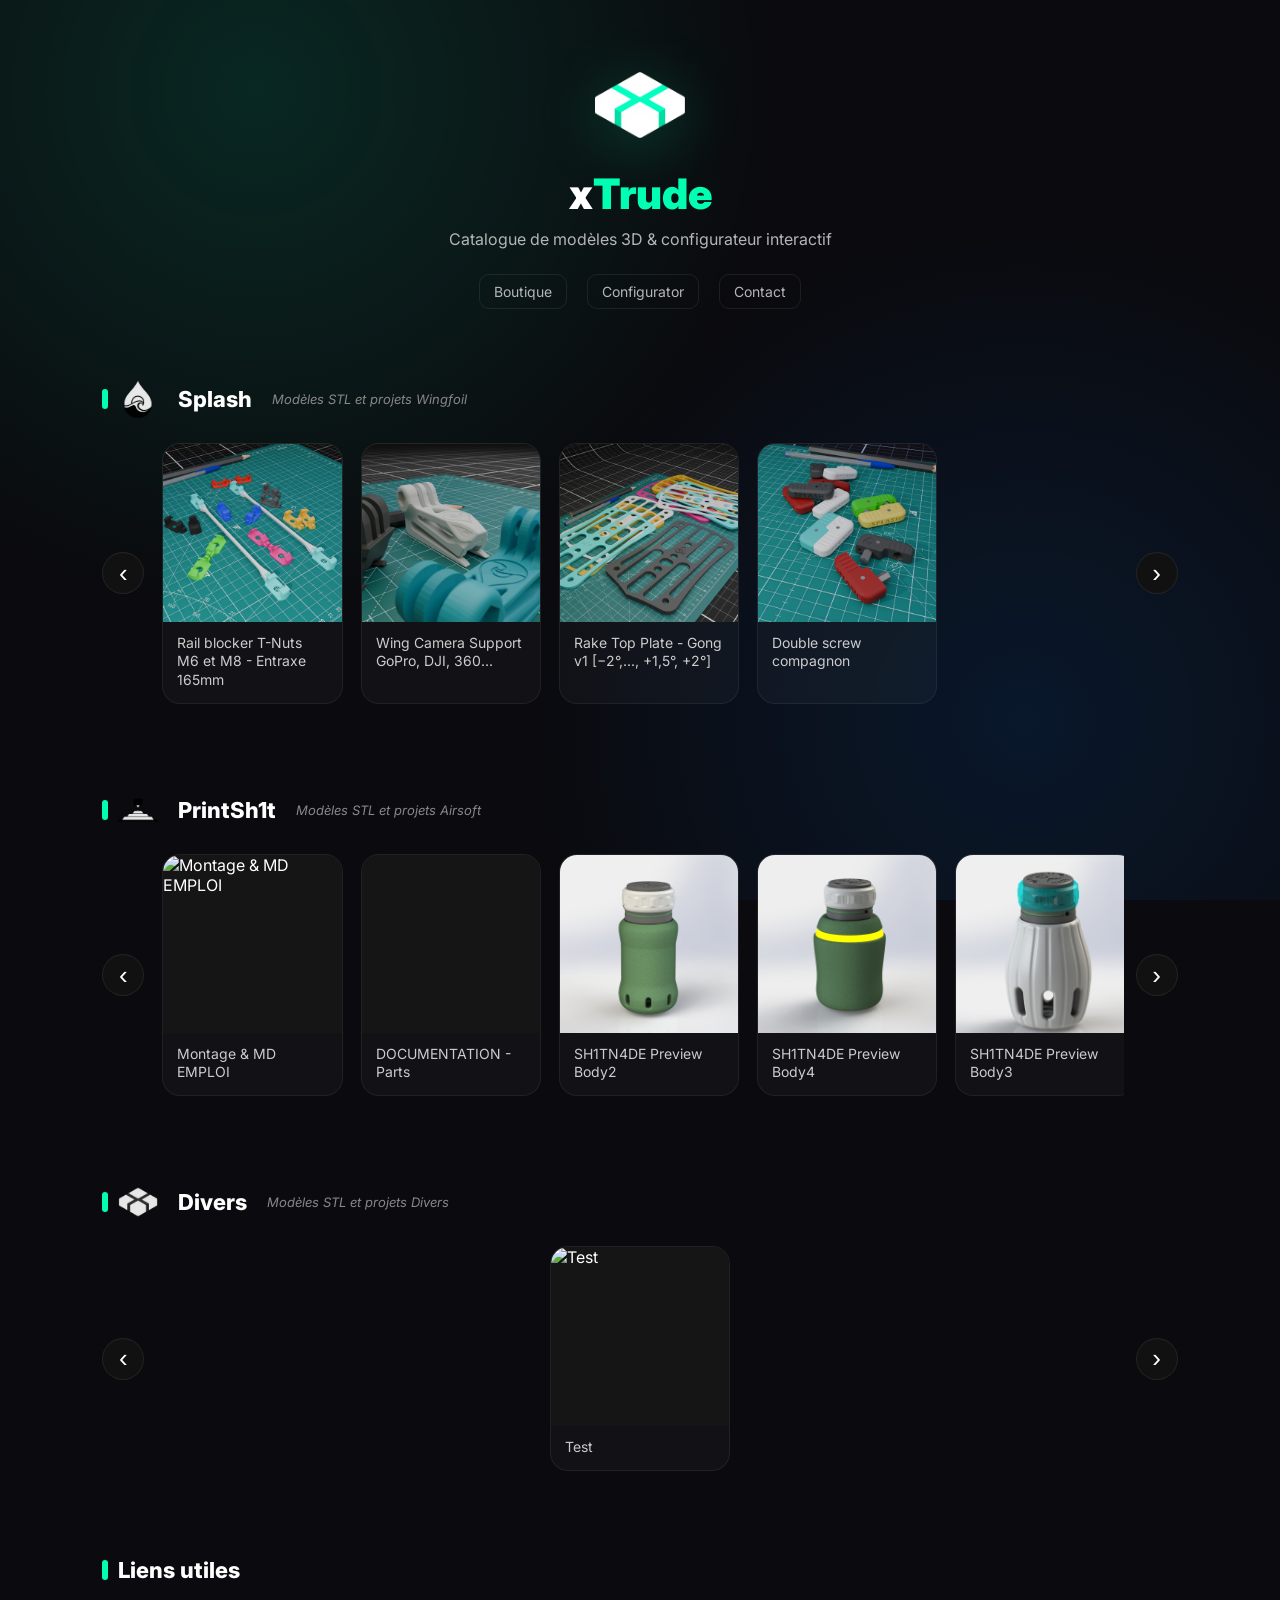
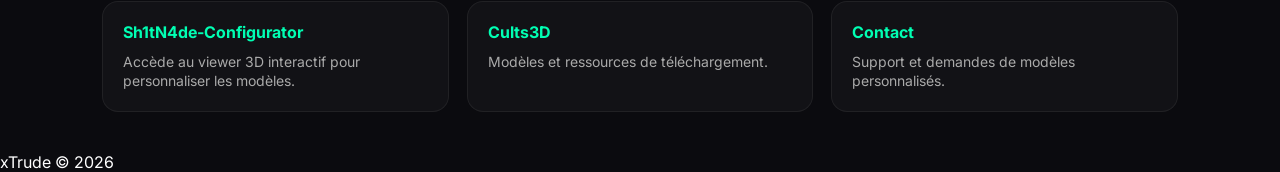
==== commit 030a103e: "Add files via upload" ====
--- a/index.html
+++ b/index.html
@@ -85,21 +85,15 @@
 		<div class="section-title">
 		<div class="bar"></div>
 
-		<div class="section-head print-head">
+		<div class="section-head">
 		<img src="img/ps-logo.png" class="mini-logo" alt="">
 			<span>PrintSh1t</span>
 
 			<div class="section-meta">
 				<span>Modèles STL et projets Airsoft</span>
-			</div>
-			
-			<div class="top-links">
-				<a href="https://sh1tn4de-configurator.pages.dev/">
-				Sh1tNade Configurator
-				</a>
 			</div>	
 		</div>
-		</div>
+	</div>
 
 
 	<div class="carousel-wrapper">
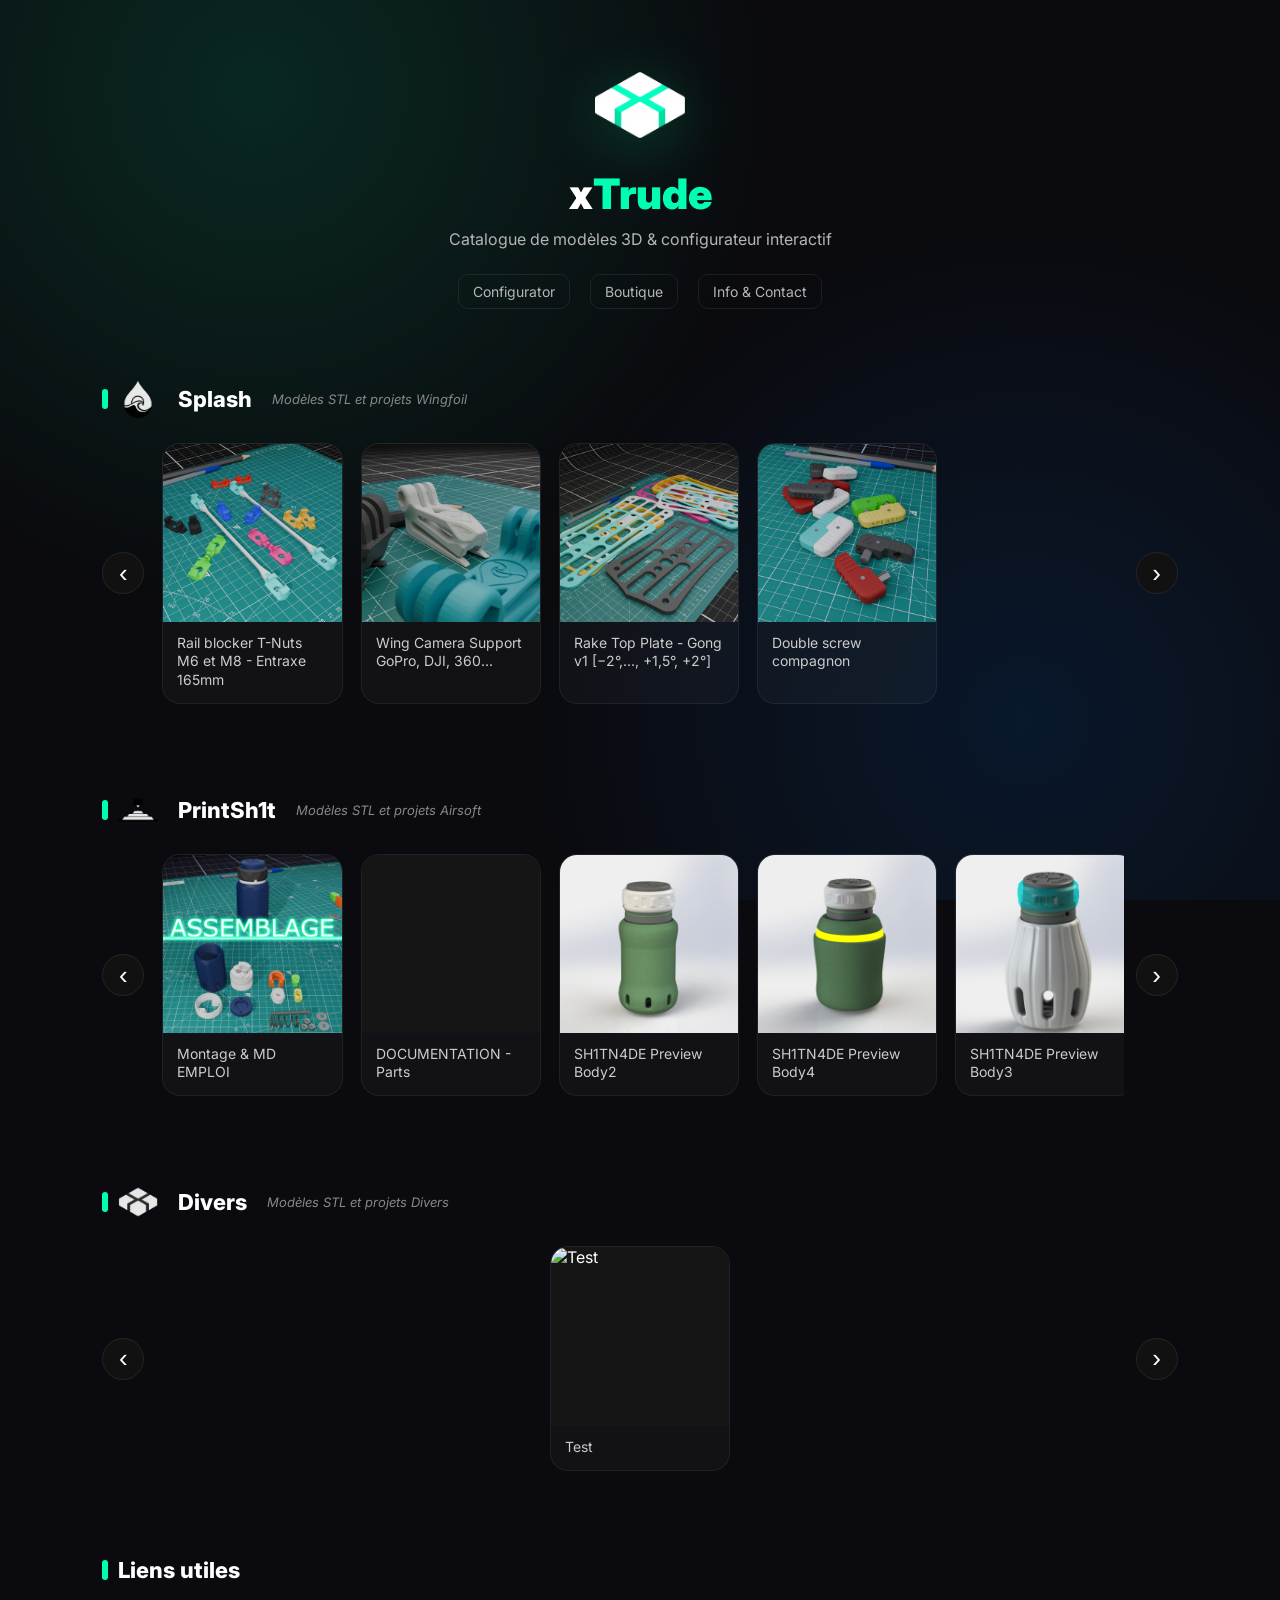
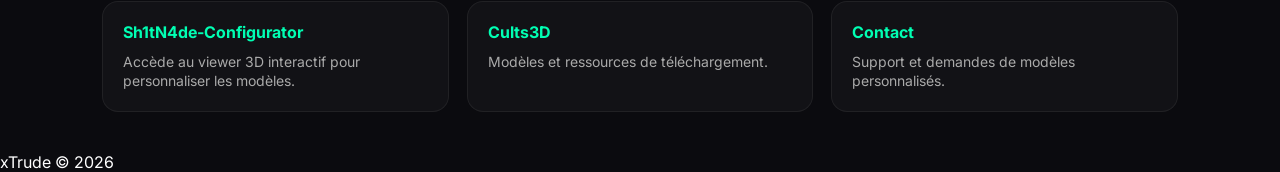
==== commit da41fae5: "27/06" ====
--- a/index.html
+++ b/index.html
@@ -27,16 +27,16 @@
     <!-- LIENS UTILES EN HAUT -->
     <div class="top-links">
 
+		<a href="https://sh1tn4de-configurator.pages.dev/" target="_blank">
+            Configurator
+        </a>
+		
 		<a href="https://cults3d.com/fr/utilisateurs/xTrude" target="_blank">
             Boutique
         </a>
-		
-        <a href="https://sh1tn4de-configurator.pages.dev/" target="_blank">
-            Configurator
-        </a>
 
         <a href="contact.html">
-			Contact
+			Info & Contact
 		</a>
 
     </div>
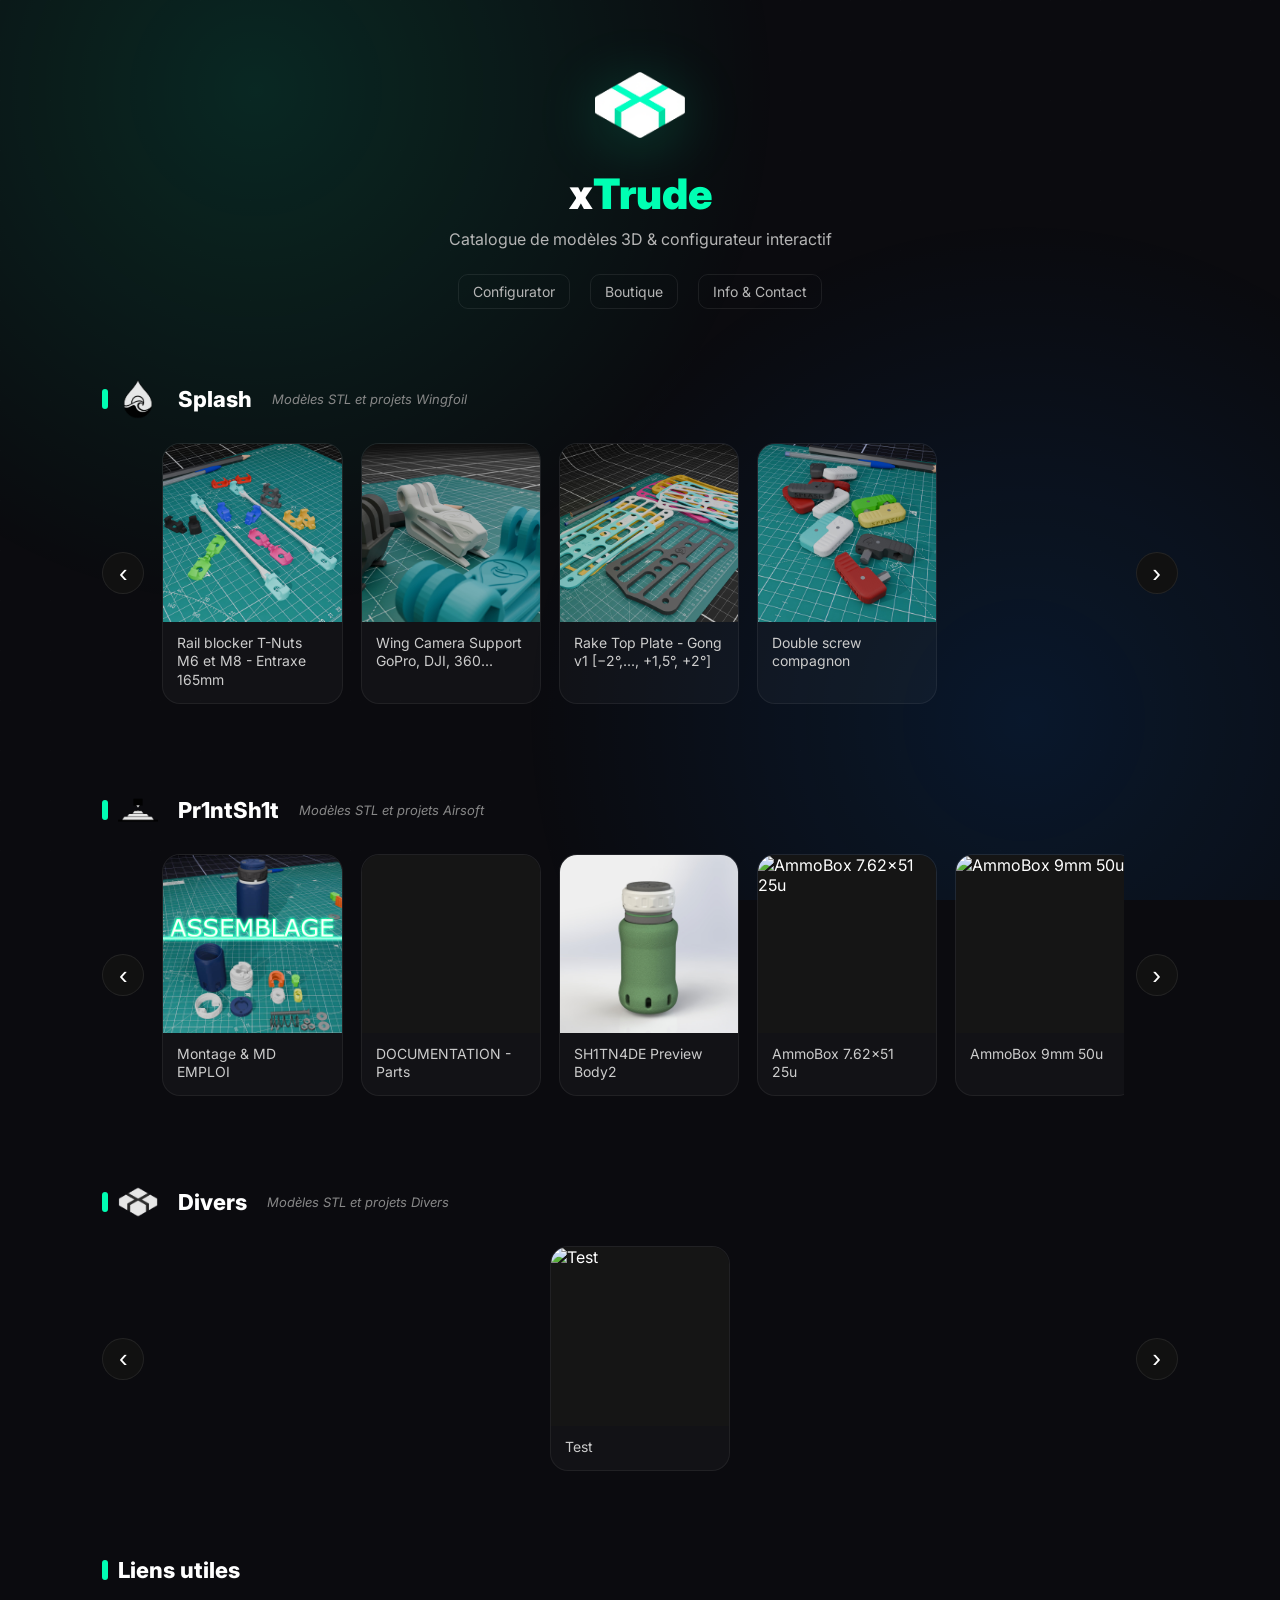
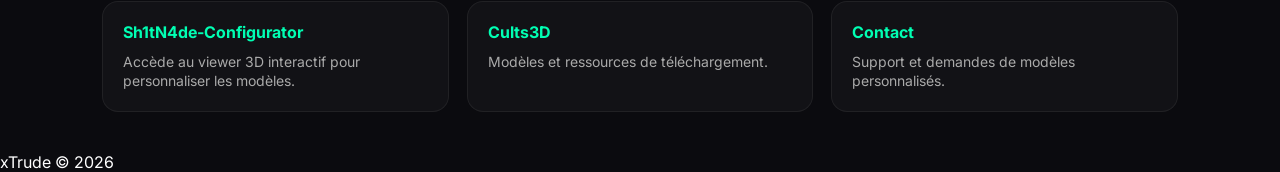
==== commit 83ef8fc6: "06/08/26 Update" ====
--- a/index.html
+++ b/index.html
@@ -9,6 +9,18 @@
 <link href="https://fonts.googleapis.com/css2?family=Inter:wght@300;400;600;800;900&display=swap" rel="stylesheet">
 <link rel="icon" href="img/logo.png">
 <link rel="stylesheet" href="style.css">
+
+<style>
+.fake-span{
+    color:inherit;
+    text-decoration:none;
+    cursor:pointer;
+}
+
+.fake-span:hover{
+    color:#00ffb3;
+}
+</style>
 
 </head>
 
@@ -53,7 +65,7 @@
         <div class="section-head">
             <img src="img/sp-logo.png" class="mini-logo" alt="">
 
-            <span>Splash</span>
+            <a href="splash.html" class="fake-span">Splash</a>
 
             <div class="section-meta">
                 <span>Modèles STL et projets Wingfoil</span>
@@ -87,7 +99,8 @@
 
 		<div class="section-head">
 		<img src="img/ps-logo.png" class="mini-logo" alt="">
-			<span>PrintSh1t</span>
+		
+			<a href="printshit.html" class="fake-span">Pr1ntSh1t</a>
 
 			<div class="section-meta">
 				<span>Modèles STL et projets Airsoft</span>
--- a/style.css
+++ b/style.css
@@ -364,7 +364,7 @@
 
 .contact-page{
     max-width:1200px;
-    margin:auto;
+    margin:-40px auto;
 }
 
 .contact-container{
